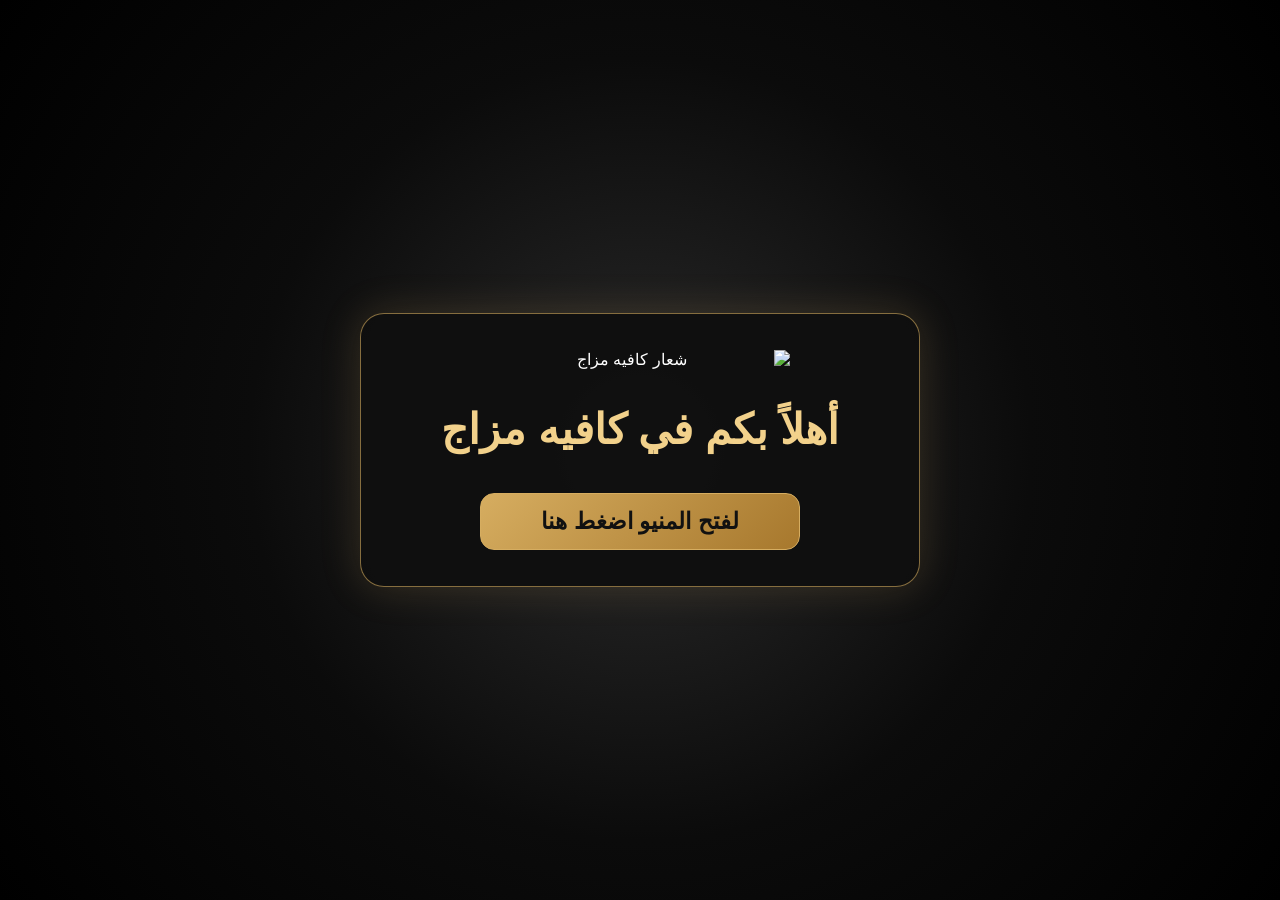
==== index.html @ 85c40c89 "Update index.html" ====
<!DOCTYPE html>
<html lang="ar" dir="rtl">
<head>
  <meta charset="UTF-8">

  <meta
    name="viewport"
    content="width=device-width, initial-scale=1.0, viewport-fit=cover"
  >

  <title>مزاج كافيه</title>

  <link rel="icon" type="image/png" href="mazaj.ico">

  <style>
    :root {
      --gold: #d6ad60;
      --gold-light: #f2d18b;
      --black: #000;
      --panel: rgba(28, 28, 28, 0.94);
      --border: rgba(255, 255, 255, 0.28);
    }

    * {
      box-sizing: border-box;
    }

    html,
    body {
      width: 100%;
      min-height: 100%;
      margin: 0;
      overflow-x: hidden;
      overscroll-behavior-x: none;
      touch-action: pan-y;
    }

    body {
      background: var(--black);
      color: #fff;
      font-family: Arial, Tahoma, sans-serif;
    }

    button {
      font: inherit;
    }

    .hidden {
      display: none !important;
    }

    /* Welcome screen */
    #welcomePage {
      min-height: 100vh;
      min-height: 100dvh;
      display: flex;
      justify-content: center;
      align-items: center;
      padding:
        max(24px, env(safe-area-inset-top))
        max(24px, env(safe-area-inset-right))
        max(24px, env(safe-area-inset-bottom))
        max(24px, env(safe-area-inset-left));
      text-align: center;
      background:
        radial-gradient(
          circle at center,
          #2b2b2b 0%,
          #0b0b0b 50%,
          #000 100%
        );
    }

    .welcome-card {
      width: min(100%, 560px);
      padding: 36px 22px;
      border: 1px solid rgba(214, 173, 96, 0.6);
      border-radius: 24px;
      background: rgba(15, 15, 15, 0.95);
      box-shadow: 0 0 40px rgba(214, 173, 96, 0.18);
    }

    .welcome-logo {
      display: block;
      width: min(75vw, 300px);
      max-height: 280px;
      margin: 0 auto 25px;
      object-fit: contain;
      user-select: none;
      -webkit-user-drag: none;
    }

    .welcome-message {
      margin: 0 0 28px;
      color: var(--gold-light);
      font-size: clamp(25px, 5vw, 42px);
      line-height: 1.7;
    }

    .proceed-button {
      min-width: min(100%, 320px);
      min-height: 54px;
      padding: 14px 24px;
      border: 1px solid var(--gold);
      border-radius: 14px;
      background: linear-gradient(135deg, #d6ad60, #a7782d);
      color: #111;
      font-size: clamp(18px, 4vw, 23px);
      font-weight: bold;
      cursor: pointer;
      touch-action: manipulation;
      transition: transform 0.2s ease, filter 0.2s ease;
    }

    .proceed-button:hover {
      filter: brightness(1.12);
      transform: translateY(-2px);
    }

    /* Gallery screen */
    #galleryPage {
      min-height: 100vh;
      min-height: 100dvh;
      background: #000;
    }

    .gallery-header {
      min-height: 68px;
      display: flex;
      justify-content: center;
      align-items: center;
      padding:
        calc(12px + env(safe-area-inset-top))
        max(18px, env(safe-area-inset-right))
        12px
        max(18px, env(safe-area-inset-left));
      border-bottom: 1px solid #333;
      background: #111;
    }

    .page-status {
      color: var(--gold-light);
      font-size: clamp(16px, 3vw, 22px);
      font-weight: bold;
    }

    .gallery {
      min-height: calc(100vh - 68px);
      min-height: calc(100dvh - 68px);
      display: flex;
      flex-wrap: wrap;
      justify-content: center;
      align-items: center;
      gap: 20px;
      padding: 20px;
      touch-action: pan-y;
      overscroll-behavior-x: none;
    }

    .gallery-image {
      display: block;
      width: auto;
      max-width: 45%;
      max-height: 80vh;
      height: auto;
      object-fit: contain;
      border-radius: 10px;
      cursor: zoom-in;
      user-select: none;
      -webkit-user-drag: none;
      transition: transform 0.25s ease;
    }

    .gallery-image:hover {
      transform: scale(1.03);
    }

    /* Fullscreen viewer */
    .zoom-overlay {
      display: none;
      position: fixed;
      inset: 0;
      z-index: 1000;
      overflow: hidden;
      justify-content: center;
      align-items: center;
      background: #000;
      overscroll-behavior: none;
      touch-action: none;
    }

    .zoom-overlay.active {
      display: flex;
    }

    /*
      This grid creates a safe viewing area:
      - top space for zoom controls
      - side space for next/previous buttons
      - bottom space for page number
    */
    .viewer-layout {
      position: absolute;
      inset:
        calc(78px + env(safe-area-inset-top))
        calc(86px + env(safe-area-inset-right))
        calc(70px + env(safe-area-inset-bottom))
        calc(86px + env(safe-area-inset-left));

      display: flex;
      justify-content: center;
      align-items: center;
      overflow: hidden;
      border: 1px solid rgba(255, 255, 255, 0.08);
      border-radius: 18px;
      background: #050505;
      touch-action: none;
      overscroll-behavior: none;
      cursor: grab;
    }

    .viewer-layout.dragging {
      cursor: grabbing;
    }

    .zoomed-image {
      display: block;
      width: auto;
      height: auto;
      max-width: 100%;
      max-height: 100%;
      object-fit: contain;
      border-radius: 8px;
      user-select: none;
      -webkit-user-drag: none;
      transform: translate3d(0, 0, 0) scale(1);
      transform-origin: center center;
      will-change: transform;
    }

    /* Top zoom controls */
    .top-controls {
      position: absolute;
      top: calc(14px + env(safe-area-inset-top));
      left: 50%;
      z-index: 10;
      display: flex;
      align-items: center;
      gap: 8px;
      padding: 7px 9px;
      border: 1px solid var(--border);
      border-radius: 16px;
      background: var(--panel);
      direction: ltr;
      transform: translateX(-50%);
      touch-action: manipulation;
      box-shadow: 0 8px 24px rgba(0, 0, 0, 0.4);
    }

    /* Bottom page counter */
    .bottom-controls {
      position: absolute;
      bottom: calc(14px + env(safe-area-inset-bottom));
      left: 50%;
      z-index: 10;
      display: flex;
      align-items: center;
      gap: 10px;
      padding: 7px 12px;
      border: 1px solid var(--border);
      border-radius: 20px;
      background: var(--panel);
      transform: translateX(-50%);
      touch-action: manipulation;
      box-shadow: 0 8px 24px rgba(0, 0, 0, 0.4);
    }

    .control-button,
    .close-button,
    .nav-button {
      display: inline-flex;
      justify-content: center;
      align-items: center;
      border: 1px solid rgba(255, 255, 255, 0.4);
      border-radius: 11px;
      background: rgba(45, 45, 45, 0.96);
      color: #fff;
      cursor: pointer;
      user-select: none;
      touch-action: manipulation;
      transition:
        background 0.2s ease,
        transform 0.2s ease,
        border-color 0.2s ease;
    }

    .control-button:hover,
    .close-button:hover,
    .nav-button:hover {
      border-color: var(--gold);
      background: rgba(95, 75, 42, 0.95);
    }

    .control-button:active,
    .close-button:active {
      transform: scale(0.92);
    }

    .control-button {
      width: 44px;
      height: 44px;
      font-size: 21px;
    }

    .reset-button {
      width: auto;
      padding: 0 13px;
      color: var(--gold-light);
      font-size: 14px;
    }

    .zoom-level {
      min-width: 58px;
      color: #fff;
      text-align: center;
      font-size: 14px;
      direction: ltr;
    }

    /* Close button */
    .close-button {
      position: absolute;
      top: calc(14px + env(safe-area-inset-top));
      right: calc(18px + env(safe-area-inset-right));
      z-index: 12;
      width: 48px;
      height: 44px;
      font-size: 31px;
      line-height: 1;
    }

    /* Side navigation */
    .nav-button {
      position: absolute;
      top: 50%;
      z-index: 11;
      width: 58px;
      height: 78px;
      font-size: 38px;
      line-height: 1;
      transform: translateY(-50%);
      box-shadow: 0 8px 24px rgba(0, 0, 0, 0.45);
    }

    .nav-button:active {
      transform: translateY(-50%) scale(0.92);
    }

    .previous-button {
      left: calc(14px + env(safe-area-inset-left));
    }

    .next-button {
      right: calc(14px + env(safe-area-inset-right));
    }

    .image-counter {
      min-width: 60px;
      color: #fff;
      text-align: center;
      direction: ltr;
      font-size: 15px;
      font-weight: bold;
    }

    .counter-label {
      color: var(--gold-light);
      font-size: 12px;
    }

    /* Small help hint */
    .gesture-hint {
      position: absolute;
      bottom: calc(15px + env(safe-area-inset-bottom));
      right: calc(18px + env(safe-area-inset-right));
      z-index: 8;
      color: rgba(255, 255, 255, 0.65);
      font-size: 12px;
      pointer-events: none;
    }

    @media (max-width: 600px) {
      .gallery {
        min-height: calc(100dvh - 62px);
        flex-direction: column;
        padding: 16px 10px;
      }

      .gallery-header {
        min-height: 62px;
      }

      .gallery-image {
        max-width: 100%;
        max-height: 75vh;
      }

      /*
        On small screens, the center viewing area is still
        separated from all controls.
      */
      .viewer-layout {
        inset:
          calc(70px + env(safe-area-inset-top))
          calc(62px + env(safe-area-inset-right))
          calc(62px + env(safe-area-inset-bottom))
          calc(62px + env(safe-area-inset-left));
        border-radius: 12px;
      }

      .top-controls {
        top: calc(10px + env(safe-area-inset-top));
        left: 12px;
        padding: 5px 6px;
        transform: none;
      }

      .control-button {
        width: 38px;
        height: 38px;
        font-size: 18px;
      }

      .reset-button {
        width: auto;
        padding: 0 9px;
        font-size: 12px;
      }

      .close-button {
        top: calc(10px + env(safe-area-inset-top));
        right: calc(10px + env(safe-area-inset-right));
        width: 42px;
        height: 38px;
        font-size: 27px;
      }

      .nav-button {
        width: 44px;
        height: 62px;
        font-size: 30px;
      }

      .previous-button {
        left: calc(7px + env(safe-area-inset-left));
      }

      .next-button {
        right: calc(7px + env(safe-area-inset-right));
      }

      .bottom-controls {
        bottom: calc(10px + env(safe-area-inset-bottom));
      }

      .gesture-hint {
        display: none;
      }
    }
  </style>
</head>

<body>

  <!-- Welcome screen -->
  <section id="welcomePage">
    <div class="welcome-card">
      <img
        src="mazaj.webp"
        alt="شعار كافيه مزاج"
        class="welcome-logo"
      >

      <h1 class="welcome-message">
        أهلاً بكم في كافيه مزاج
      </h1>

      <button
        id="proceedButton"
        class="proceed-button"
        type="button"
      >
        لفتح المنيو اضغط هنا
      </button>
    </div>
  </section>

  <!-- Gallery screen -->
  <section id="galleryPage" class="hidden">
    <header class="gallery-header">
      <div class="page-status">
        الصفحة 2 من 2 — المنيو
      </div>
    </header>

    <main class="gallery">
      <img
        src="mazaj1.webp"
        alt="منيو مزاج كافيه - الصفحة الأولى"
        class="gallery-image"
      >

      <img
        src="mazaj2.webp"
        alt="منيو مزاج كافيه - الصفحة الثانية"
        class="gallery-image"
      >
    </main>
  </section>

  <!-- Fullscreen image viewer -->
  <div
    id="zoomOverlay"
    class="zoom-overlay"
    role="dialog"
    aria-modal="true"
    aria-label="عارض صور المنيو"
  >
    <!-- Image-only viewing area -->
    <div
      id="viewerLayout"
      class="viewer-layout"
    >
      <img
        id="zoomedImage"
        class="zoomed-image"
        src=""
        alt=""
      >
    </div>

    <!-- Zoom controls above image -->
    <div class="top-controls">
      <button
        id="zoomOutButton"
        class="control-button"
        type="button"
        aria-label="تصغير"
        title="تصغير"
      >
        −
      </button>

      <span
        id="zoomLevel"
        class="zoom-level"
      >
        100%
      </span>

      <button
        id="zoomInButton"
        class="control-button"
        type="button"
        aria-label="تكبير"
        title="تكبير"
      >
        +
      </button>

      <button
        id="resetButton"
        class="control-button reset-button"
        type="button"
        aria-label="إعادة ضبط التكبير"
        title="إعادة ضبط التكبير"
      >
        Reset
      </button>
    </div>

    <!-- Close button -->
    <button
      id="closeButton"
      class="close-button"
      type="button"
      aria-label="إغلاق"
      title="إغلاق"
    >
      &times;
    </button>

    <!-- Previous image -->
    <button
      id="previousButton"
      class="nav-button previous-button"
      type="button"
      aria-label="الصورة السابقة"
      title="الصورة السابقة"
    >
      &#10094;
    </button>

    <!-- Next image -->
    <button
      id="nextButton"
      class="nav-button next-button"
      type="button"
      aria-label="الصورة التالية"
      title="الصورة التالية"
    >
      &#10095;
    </button>

    <!-- Page number below image -->
    <div class="bottom-controls">
      <span class="counter-label">
        صفحة
      </span>

      <span
        id="imageCounter"
        class="image-counter"
      >
        1 / 2
      </span>
    </div>

    <div class="gesture-hint">
      اسحب الصورة عند التكبير • استخدم الأسهم للتبديل
    </div>
  </div>

  <script>
    const welcomePage = document.getElementById("welcomePage");
    const galleryPage = document.getElementById("galleryPage");
    const proceedButton = document.getElementById("proceedButton");

    const galleryImages = Array.from(
      document.querySelectorAll(".gallery-image")
    );

    const zoomOverlay = document.getElementById("zoomOverlay");
    const viewerLayout = document.getElementById("viewerLayout");
    const zoomedImage = document.getElementById("zoomedImage");

    const closeButton = document.getElementById("closeButton");
    const previousButton = document.getElementById("previousButton");
    const nextButton = document.getElementById("nextButton");

    const zoomInButton = document.getElementById("zoomInButton");
    const zoomOutButton = document.getElementById("zoomOutButton");
    const resetButton = document.getElementById("resetButton");

    const zoomLevel = document.getElementById("zoomLevel");
    const imageCounter = document.getElementById("imageCounter");

    let currentIndex = 0;

    let scale = 1;
    let translateX = 0;
    let translateY = 0;

    const MIN_ZOOM = 1;
    const MAX_ZOOM = 6;
    const ZOOM_STEP = 0.25;

    let pointers = new Map();
    let lastPinchDistance = null;

    let isDragging = false;
    let dragStartX = 0;
    let dragStartY = 0;
    let startingTranslateX = 0;
    let startingTranslateY = 0;

    function updateTransform() {
      zoomedImage.style.transform =
        `translate3d(${translateX}px, ${translateY}px, 0)
         scale(${scale})`;

      zoomLevel.textContent =
        `${Math.round(scale * 100)}%`;
    }

    function limitPan() {
      const imageWidth =
        zoomedImage.clientWidth * scale;

      const imageHeight =
        zoomedImage.clientHeight * scale;

      const maximumX = Math.max(
        0,
        (imageWidth - viewerLayout.clientWidth) / 2
      );

      const maximumY = Math.max(
        0,
        (imageHeight - viewerLayout.clientHeight) / 2
      );

      translateX = Math.max(
        -maximumX,
        Math.min(maximumX, translateX)
      );

      translateY = Math.max(
        -maximumY,
        Math.min(maximumY, translateY)
      );
    }

    function setZoom(newScale) {
      scale = Math.max(
        MIN_ZOOM,
        Math.min(MAX_ZOOM, newScale)
      );

      if (scale === MIN_ZOOM) {
        translateX = 0;
        translateY = 0;
      }

      limitPan();
      updateTransform();
    }

    function resetZoom() {
      scale = 1;
      translateX = 0;
      translateY = 0;
      updateTransform();
    }

    /*
      This is the central image-switching function.
      It works for both the previous and next buttons.
    */
    function showImage(index) {
      currentIndex =
        (index + galleryImages.length) %
        galleryImages.length;

      const selectedImage =
        galleryImages[currentIndex];

      zoomedImage.src = selectedImage.src;
      zoomedImage.alt = selectedImage.alt;

      imageCounter.textContent =
        `${currentIndex + 1} / ${galleryImages.length}`;

      resetZoom();
    }

    async function openViewer(index) {
      showImage(index);

      zoomOverlay.classList.add("active");
      document.body.style.overflow = "hidden";

      try {
        if (
          !document.fullscreenElement &&
          zoomOverlay.requestFullscreen
        ) {
          await zoomOverlay.requestFullscreen();
        }
      } catch (error) {
        console.log("Fullscreen unavailable:", error);
      }

      try {
        if (
          screen.orientation &&
          screen.orientation.lock
        ) {
          await screen.orientation.lock("landscape");
        }
      } catch (error) {
        console.log("Landscape lock unavailable:", error);
      }
    }

    async function closeViewer() {
      try {
        if (
          screen.orientation &&
          screen.orientation.unlock
        ) {
          screen.orientation.unlock();
        }
      } catch (error) {
        console.log("Orientation unlock unavailable:", error);
      }

      try {
        if (
          document.fullscreenElement &&
          document.exitFullscreen
        ) {
          await document.exitFullscreen();
        }
      } catch (error) {
        console.log("Could not exit fullscreen:", error);
      }

      zoomOverlay.classList.remove("active");
      zoomedImage.src = "";
      document.body.style.overflow = "";
      resetZoom();
    }

    // Open gallery
    proceedButton.addEventListener("click", function () {
      welcomePage.classList.add("hidden");
      galleryPage.classList.remove("hidden");
      window.scrollTo(0, 0);
    });

    // Open selected image
    galleryImages.forEach(function (image, index) {
      image.addEventListener("click", function () {
        openViewer(index);
      });
    });

    // Navigation buttons
    previousButton.addEventListener("click", function (event) {
      event.stopPropagation();
      showImage(currentIndex - 1);
    });

    nextButton.addEventListener("click", function (event) {
      event.stopPropagation();
      showImage(currentIndex + 1);
    });

    // Close button
    closeButton.addEventListener("click", function (event) {
      event.stopPropagation();
      closeViewer();
    });

    // Zoom buttons
    zoomInButton.addEventListener("click", function (event) {
      event.stopPropagation();
      setZoom(scale + ZOOM_STEP);
    });

    zoomOutButton.addEventListener("click", function (event) {
      event.stopPropagation();
      setZoom(scale - ZOOM_STEP);
    });

    resetButton.addEventListener("click", function (event) {
      event.stopPropagation();
      resetZoom();
    });

    // Mouse-wheel zoom
    viewerLayout.addEventListener(
      "wheel",
      function (event) {
        event.preventDefault();

        setZoom(
          scale + (
            event.deltaY < 0
              ? ZOOM_STEP
              : -ZOOM_STEP
          )
        );
      },
      { passive: false }
    );

    // Double-click zoom
    zoomedImage.addEventListener("dblclick", function (event) {
      event.preventDefault();

      setZoom(scale === 1 ? 2 : 1);
    });

    /*
      Start one-finger dragging or two-finger pinch zoom.
    */
    viewerLayout.addEventListener(
      "pointerdown",
      function (event) {
        event.preventDefault();

        viewerLayout.setPointerCapture(event.pointerId);

        pointers.set(event.pointerId, {
          x: event.clientX,
          y: event.clientY
        });

        if (pointers.size === 1 && scale > 1) {
          isDragging = true;
          viewerLayout.classList.add("dragging");

          dragStartX = event.clientX;
          dragStartY = event.clientY;

          startingTranslateX = translateX;
          startingTranslateY = translateY;
        }

        if (pointers.size === 2) {
          isDragging = false;
          viewerLayout.classList.remove("dragging");

          const points = Array.from(
            pointers.values()
          );

          lastPinchDistance = Math.hypot(
            points[1].x - points[0].x,
            points[1].y - points[0].y
          );
        }
      },
      { passive: false }
    );

    /*
      Move the zoomed image with one finger.
      Pinch with two fingers to zoom.
    */
    viewerLayout.addEventListener(
      "pointermove",
      function (event) {
        if (!pointers.has(event.pointerId)) {
          return;
        }

        event.preventDefault();

        pointers.set(event.pointerId, {
          x: event.clientX,
          y: event.clientY
        });

        if (pointers.size === 2) {
          const points = Array.from(
            pointers.values()
          );

          const newPinchDistance = Math.hypot(
            points[1].x - points[0].x,
            points[1].y - points[0].y
          );

          if (lastPinchDistance) {
            const distanceChange =
              newPinchDistance - lastPinchDistance;

            setZoom(
              scale + distanceChange * 0.01
            );
          }

          lastPinchDistance = newPinchDistance;
          return;
        }

        if (isDragging && scale > 1) {
          translateX =
            startingTranslateX +
            event.clientX -
            dragStartX;

          translateY =
            startingTranslateY +
            event.clientY -
            dragStartY;

          limitPan();
          updateTransform();
        }
      },
      { passive: false }
    );

    function finishPointer(event) {
      pointers.delete(event.pointerId);

      if (pointers.size < 2) {
        lastPinchDistance = null;
      }

      if (pointers.size === 0) {
        isDragging = false;
        viewerLayout.classList.remove("dragging");
      }
    }

    viewerLayout.addEventListener("pointerup", finishPointer);
    viewerLayout.addEventListener(
      "pointercancel",
      finishPointer
    );

    // Keyboard controls
    document.addEventListener("keydown", function (event) {
      if (!zoomOverlay.classList.contains("active")) {
        return;
      }

      if (event.key === "Escape") {
        closeViewer();
      }

      if (event.key === "ArrowLeft") {
        showImage(currentIndex - 1);
      }

      if (event.key === "ArrowRight") {
        showImage(currentIndex + 1);
      }

      if (
        event.key === "+" ||
        event.key === "="
      ) {
        setZoom(scale + ZOOM_STEP);
      }

      if (event.key === "-") {
        setZoom(scale - ZOOM_STEP);
      }

      if (event.key === "0") {
        resetZoom();
      }
    });

    // Keep the image inside its reserved viewing area
    window.addEventListener("resize", function () {
      if (zoomOverlay.classList.contains("active")) {
        limitPan();
        updateTransform();
      }
    });

    // Close if fullscreen is exited from browser controls
    document.addEventListener("fullscreenchange", function () {
      if (
        !document.fullscreenElement &&
        zoomOverlay.classList.contains("active")
      ) {
        zoomOverlay.classList.remove("active");
        zoomedImage.src = "";
        document.body.style.overflow = "";
        resetZoom();
      }
    });
  </script>

</body>
</html>
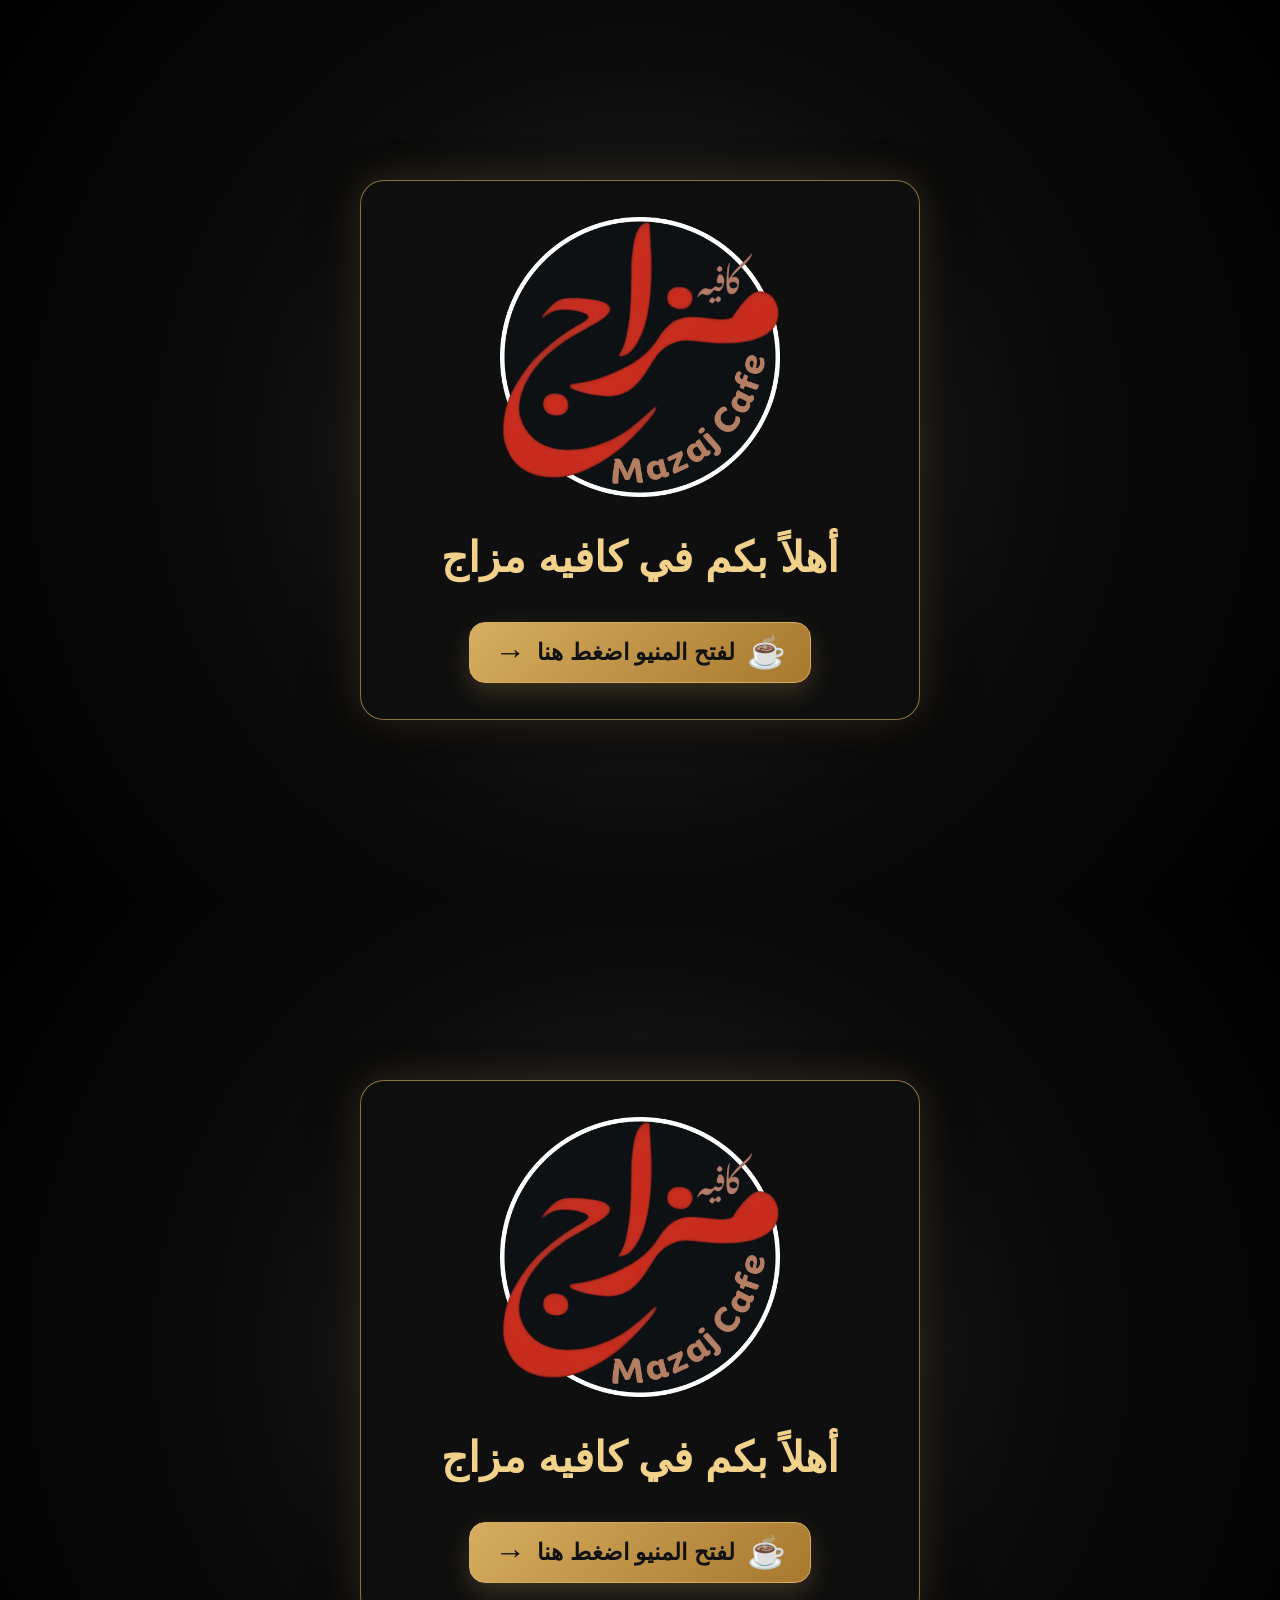
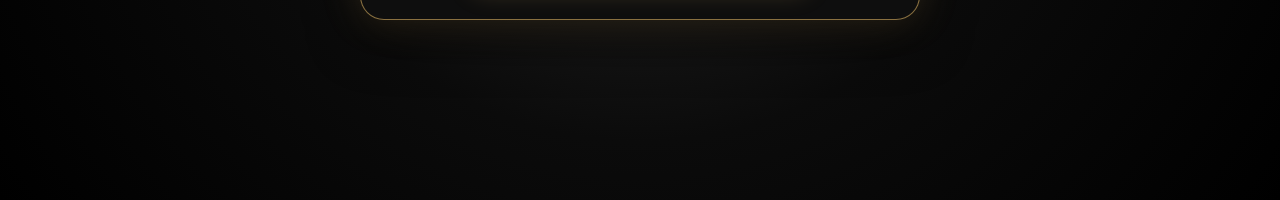
==== commit 659208d1: "Update index.html" ====
--- a/index.html
+++ b/index.html
@@ -16,9 +16,11 @@
     :root {
       --gold: #d6ad60;
       --gold-light: #f2d18b;
+      --gold-dark: #9d6e28;
       --black: #000;
-      --panel: rgba(28, 28, 28, 0.94);
+      --panel: rgba(28, 28, 28, 0.96);
       --border: rgba(255, 255, 255, 0.28);
+      --muted: rgba(255, 255, 255, 0.7);
     }
 
     * {
@@ -43,6 +45,11 @@
 
     button {
       font: inherit;
+    }
+
+    button:focus-visible {
+      outline: 3px solid var(--gold-light);
+      outline-offset: 3px;
     }
 
     .hidden {
@@ -74,10 +81,12 @@
     .welcome-card {
       width: min(100%, 560px);
       padding: 36px 22px;
-      border: 1px solid rgba(214, 173, 96, 0.6);
+      border: 1px solid rgba(214, 173, 96, 0.62);
       border-radius: 24px;
-      background: rgba(15, 15, 15, 0.95);
-      box-shadow: 0 0 40px rgba(214, 173, 96, 0.18);
+      background: rgba(15, 15, 15, 0.96);
+      box-shadow:
+        0 0 40px rgba(214, 173, 96, 0.18),
+        0 18px 50px rgba(0, 0, 0, 0.55);
     }
 
     .welcome-logo {
@@ -98,23 +107,40 @@
     }
 
     .proceed-button {
-      min-width: min(100%, 320px);
-      min-height: 54px;
+      min-width: min(100%, 330px);
+      min-height: 58px;
+      display: inline-flex;
+      justify-content: center;
+      align-items: center;
+      gap: 12px;
       padding: 14px 24px;
       border: 1px solid var(--gold);
-      border-radius: 14px;
+      border-radius: 16px;
       background: linear-gradient(135deg, #d6ad60, #a7782d);
       color: #111;
       font-size: clamp(18px, 4vw, 23px);
       font-weight: bold;
       cursor: pointer;
       touch-action: manipulation;
-      transition: transform 0.2s ease, filter 0.2s ease;
+      box-shadow: 0 10px 25px rgba(214, 173, 96, 0.22);
+      transition:
+        transform 0.2s ease,
+        filter 0.2s ease,
+        box-shadow 0.2s ease;
     }
 
     .proceed-button:hover {
       filter: brightness(1.12);
       transform: translateY(-2px);
+      box-shadow: 0 14px 32px rgba(214, 173, 96, 0.35);
+    }
+
+    .button-icon {
+      display: inline-flex;
+      justify-content: center;
+      align-items: center;
+      font-size: 1.35em;
+      line-height: 1;
     }
 
     /* Gallery screen */
@@ -157,22 +183,63 @@
       overscroll-behavior-x: none;
     }
 
+    .gallery-card {
+      position: relative;
+      display: flex;
+      justify-content: center;
+      align-items: center;
+      max-width: 45%;
+      max-height: 80vh;
+      overflow: hidden;
+      border: 1px solid rgba(214, 173, 96, 0.22);
+      border-radius: 14px;
+      background: #090909;
+      box-shadow: 0 10px 30px rgba(0, 0, 0, 0.45);
+    }
+
     .gallery-image {
       display: block;
       width: auto;
-      max-width: 45%;
+      max-width: 100%;
       max-height: 80vh;
       height: auto;
       object-fit: contain;
-      border-radius: 10px;
+      border-radius: 13px;
       cursor: zoom-in;
       user-select: none;
       -webkit-user-drag: none;
-      transition: transform 0.25s ease;
+      transition: transform 0.25s ease, filter 0.25s ease;
     }
 
     .gallery-image:hover {
-      transform: scale(1.03);
+      filter: brightness(1.12);
+      transform: scale(1.025);
+    }
+
+    .view-image-button {
+      position: absolute;
+      right: 12px;
+      bottom: 12px;
+      display: inline-flex;
+      justify-content: center;
+      align-items: center;
+      gap: 7px;
+      min-height: 42px;
+      padding: 8px 12px;
+      border: 1px solid rgba(255, 255, 255, 0.45);
+      border-radius: 11px;
+      background: rgba(25, 25, 25, 0.88);
+      color: #fff;
+      font-size: 14px;
+      font-weight: bold;
+      cursor: pointer;
+      touch-action: manipulation;
+      box-shadow: 0 5px 15px rgba(0, 0, 0, 0.35);
+    }
+
+    .view-image-button:hover {
+      border-color: var(--gold);
+      background: rgba(95, 75, 42, 0.96);
     }
 
     /* Fullscreen viewer */
@@ -194,26 +261,35 @@
     }
 
     /*
-      This grid creates a safe viewing area:
-      - top space for zoom controls
-      - side space for next/previous buttons
-      - bottom space for page number
+      Dedicated central viewing area.
+
+      The image is never placed beneath:
+      - top zoom controls
+      - side navigation controls
+      - bottom page counter
+      - close button
     */
     .viewer-layout {
       position: absolute;
       inset:
-        calc(78px + env(safe-area-inset-top))
-        calc(86px + env(safe-area-inset-right))
-        calc(70px + env(safe-area-inset-bottom))
-        calc(86px + env(safe-area-inset-left));
+        calc(88px + env(safe-area-inset-top))
+        calc(108px + env(safe-area-inset-right))
+        calc(88px + env(safe-area-inset-bottom))
+        calc(108px + env(safe-area-inset-left));
 
       display: flex;
       justify-content: center;
       align-items: center;
       overflow: hidden;
-      border: 1px solid rgba(255, 255, 255, 0.08);
-      border-radius: 18px;
-      background: #050505;
+      border: 1px solid rgba(255, 255, 255, 0.1);
+      border-radius: 20px;
+      background:
+        radial-gradient(
+          circle at center,
+          #111 0%,
+          #050505 70%,
+          #000 100%
+        );
       touch-action: none;
       overscroll-behavior: none;
       cursor: grab;
@@ -230,7 +306,7 @@
       max-width: 100%;
       max-height: 100%;
       object-fit: contain;
-      border-radius: 8px;
+      border-radius: 9px;
       user-select: none;
       -webkit-user-drag: none;
       transform: translate3d(0, 0, 0) scale(1);
@@ -238,41 +314,41 @@
       will-change: transform;
     }
 
-    /* Top zoom controls */
+    /* Zoom controls above image */
     .top-controls {
       position: absolute;
       top: calc(14px + env(safe-area-inset-top));
       left: 50%;
-      z-index: 10;
+      z-index: 20;
       display: flex;
       align-items: center;
       gap: 8px;
-      padding: 7px 9px;
+      padding: 8px 10px;
       border: 1px solid var(--border);
-      border-radius: 16px;
+      border-radius: 17px;
       background: var(--panel);
       direction: ltr;
       transform: translateX(-50%);
       touch-action: manipulation;
-      box-shadow: 0 8px 24px rgba(0, 0, 0, 0.4);
-    }
-
-    /* Bottom page counter */
+      box-shadow: 0 8px 24px rgba(0, 0, 0, 0.5);
+    }
+
+    /* Page number below image */
     .bottom-controls {
       position: absolute;
       bottom: calc(14px + env(safe-area-inset-bottom));
       left: 50%;
-      z-index: 10;
+      z-index: 20;
       display: flex;
       align-items: center;
       gap: 10px;
-      padding: 7px 12px;
+      padding: 8px 14px;
       border: 1px solid var(--border);
-      border-radius: 20px;
+      border-radius: 22px;
       background: var(--panel);
       transform: translateX(-50%);
       touch-action: manipulation;
-      box-shadow: 0 8px 24px rgba(0, 0, 0, 0.4);
+      box-shadow: 0 8px 24px rgba(0, 0, 0, 0.5);
     }
 
     .control-button,
@@ -282,8 +358,8 @@
       justify-content: center;
       align-items: center;
       border: 1px solid rgba(255, 255, 255, 0.4);
-      border-radius: 11px;
-      background: rgba(45, 45, 45, 0.96);
+      border-radius: 12px;
+      background: rgba(45, 45, 45, 0.97);
       color: #fff;
       cursor: pointer;
       user-select: none;
@@ -291,14 +367,16 @@
       transition:
         background 0.2s ease,
         transform 0.2s ease,
-        border-color 0.2s ease;
+        border-color 0.2s ease,
+        box-shadow 0.2s ease;
     }
 
     .control-button:hover,
     .close-button:hover,
     .nav-button:hover {
       border-color: var(--gold);
-      background: rgba(95, 75, 42, 0.95);
+      background: rgba(95, 75, 42, 0.96);
+      box-shadow: 0 0 15px rgba(214, 173, 96, 0.18);
     }
 
     .control-button:active,
@@ -307,9 +385,9 @@
     }
 
     .control-button {
-      width: 44px;
-      height: 44px;
-      font-size: 21px;
+      width: 46px;
+      height: 46px;
+      font-size: 22px;
     }
 
     .reset-button {
@@ -320,11 +398,12 @@
     }
 
     .zoom-level {
-      min-width: 58px;
+      min-width: 62px;
       color: #fff;
       text-align: center;
+      direction: ltr;
       font-size: 14px;
-      direction: ltr;
+      font-weight: bold;
     }
 
     /* Close button */
@@ -332,24 +411,24 @@
       position: absolute;
       top: calc(14px + env(safe-area-inset-top));
       right: calc(18px + env(safe-area-inset-right));
-      z-index: 12;
-      width: 48px;
-      height: 44px;
-      font-size: 31px;
+      z-index: 25;
+      width: 50px;
+      height: 46px;
+      font-size: 32px;
       line-height: 1;
     }
 
-    /* Side navigation */
+    /* Side navigation buttons */
     .nav-button {
       position: absolute;
       top: 50%;
-      z-index: 11;
-      width: 58px;
-      height: 78px;
-      font-size: 38px;
+      z-index: 25;
+      width: 66px;
+      height: 88px;
+      font-size: 42px;
       line-height: 1;
       transform: translateY(-50%);
-      box-shadow: 0 8px 24px rgba(0, 0, 0, 0.45);
+      box-shadow: 0 8px 24px rgba(0, 0, 0, 0.55);
     }
 
     .nav-button:active {
@@ -357,39 +436,38 @@
     }
 
     .previous-button {
-      left: calc(14px + env(safe-area-inset-left));
+      left: calc(18px + env(safe-area-inset-left));
     }
 
     .next-button {
-      right: calc(14px + env(safe-area-inset-right));
+      right: calc(18px + env(safe-area-inset-right));
     }
 
     .image-counter {
-      min-width: 60px;
+      min-width: 65px;
       color: #fff;
       text-align: center;
       direction: ltr;
-      font-size: 15px;
+      font-size: 16px;
       font-weight: bold;
     }
 
     .counter-label {
       color: var(--gold-light);
-      font-size: 12px;
-    }
-
-    /* Small help hint */
+      font-size: 13px;
+    }
+
     .gesture-hint {
       position: absolute;
-      bottom: calc(15px + env(safe-area-inset-bottom));
       right: calc(18px + env(safe-area-inset-right));
-      z-index: 8;
-      color: rgba(255, 255, 255, 0.65);
+      bottom: calc(17px + env(safe-area-inset-bottom));
+      z-index: 15;
+      color: var(--muted);
       font-size: 12px;
       pointer-events: none;
     }
 
-    @media (max-width: 600px) {
+    @media (max-width: 700px) {
       .gallery {
         min-height: calc(100dvh - 62px);
         flex-direction: column;
@@ -400,27 +478,28 @@
         min-height: 62px;
       }
 
-      .gallery-image {
+      .gallery-card {
         max-width: 100%;
         max-height: 75vh;
       }
 
-      /*
-        On small screens, the center viewing area is still
-        separated from all controls.
-      */
+      .gallery-image {
+        max-height: 75vh;
+      }
+
       .viewer-layout {
         inset:
-          calc(70px + env(safe-area-inset-top))
-          calc(62px + env(safe-area-inset-right))
-          calc(62px + env(safe-area-inset-bottom))
-          calc(62px + env(safe-area-inset-left));
-        border-radius: 12px;
+          calc(82px + env(safe-area-inset-top))
+          calc(68px + env(safe-area-inset-right))
+          calc(76px + env(safe-area-inset-bottom))
+          calc(68px + env(safe-area-inset-left));
+        border-radius: 14px;
       }
 
       .top-controls {
         top: calc(10px + env(safe-area-inset-top));
         left: 12px;
+        gap: 5px;
         padding: 5px 6px;
         transform: none;
       }
@@ -446,9 +525,9 @@
       }
 
       .nav-button {
-        width: 44px;
-        height: 62px;
-        font-size: 30px;
+        width: 48px;
+        height: 68px;
+        font-size: 32px;
       }
 
       .previous-button {
@@ -465,6 +544,14 @@
 
       .gesture-hint {
         display: none;
+      }
+
+      .view-image-button {
+        right: 8px;
+        bottom: 8px;
+        min-height: 38px;
+        padding: 7px 10px;
+        font-size: 12px;
       }
     }
   </style>
@@ -490,7 +577,9 @@
         class="proceed-button"
         type="button"
       >
-        لفتح المنيو اضغط هنا
+        <span class="button-icon" aria-hidden="true">☕</span>
+        <span>لفتح المنيو اضغط هنا</span>
+        <span class="button-icon" aria-hidden="true">→</span>
       </button>
     </div>
   </section>
@@ -504,17 +593,41 @@
     </header>
 
     <main class="gallery">
-      <img
-        src="mazaj1.webp"
-        alt="منيو مزاج كافيه - الصفحة الأولى"
-        class="gallery-image"
-      >
-
-      <img
-        src="mazaj2.webp"
-        alt="منيو مزاج كافيه - الصفحة الثانية"
-        class="gallery-image"
-      >
+      <div class="gallery-card">
+        <img
+          src="mazaj1.webp"
+          alt="منيو مزاج كافيه - الصفحة الأولى"
+          class="gallery-image"
+        >
+
+        <button
+          class="view-image-button"
+          type="button"
+          data-image-index="0"
+          aria-label="فتح الصفحة الأولى بالحجم الكامل"
+        >
+          <span aria-hidden="true">🔍</span>
+          <span>اضغط للمشاهدة</span>
+        </button>
+      </div>
+
+      <div class="gallery-card">
+        <img
+          src="mazaj2.webp"
+          alt="منيو مزاج كافيه - الصفحة الثانية"
+          class="gallery-image"
+        >
+
+        <button
+          class="view-image-button"
+          type="button"
+          data-image-index="1"
+          aria-label="فتح الصفحة الثانية بالحجم الكامل"
+        >
+          <span aria-hidden="true">🔍</span>
+          <span>اضغط للمشاهدة</span>
+        </button>
+      </div>
     </main>
   </section>
 
@@ -526,7 +639,7 @@
     aria-modal="true"
     aria-label="عارض صور المنيو"
   >
-    <!-- Image-only viewing area -->
+    <!-- Dedicated image viewing area -->
     <div
       id="viewerLayout"
       class="viewer-layout"
@@ -539,7 +652,7 @@
       >
     </div>
 
-    <!-- Zoom controls above image -->
+    <!-- Zoom controls above the image -->
     <div class="top-controls">
       <button
         id="zoomOutButton"
@@ -590,7 +703,7 @@
       &times;
     </button>
 
-    <!-- Previous image -->
+    <!-- Previous image button -->
     <button
       id="previousButton"
       class="nav-button previous-button"
@@ -601,7 +714,7 @@
       &#10094;
     </button>
 
-    <!-- Next image -->
+    <!-- Next image button -->
     <button
       id="nextButton"
       class="nav-button next-button"
@@ -612,7 +725,7 @@
       &#10095;
     </button>
 
-    <!-- Page number below image -->
+    <!-- Page indicator below the image -->
     <div class="bottom-controls">
       <span class="counter-label">
         صفحة
@@ -640,6 +753,10 @@
       document.querySelectorAll(".gallery-image")
     );
 
+    const viewImageButtons = Array.from(
+      document.querySelectorAll(".view-image-button")
+    );
+
     const zoomOverlay = document.getElementById("zoomOverlay");
     const viewerLayout = document.getElementById("viewerLayout");
     const zoomedImage = document.getElementById("zoomedImage");
@@ -734,8 +851,13 @@
     }
 
     /*
-      This is the central image-switching function.
-      It works for both the previous and next buttons.
+      This central function changes the current image.
+      It is used by:
+      - Previous button
+      - Next button
+      - Swipe controls
+      - Keyboard arrows
+      - Gallery call-to-action buttons
     */
     function showImage(index) {
       currentIndex =
@@ -812,21 +934,32 @@
       resetZoom();
     }
 
-    // Open gallery
+    // Open the gallery
     proceedButton.addEventListener("click", function () {
       welcomePage.classList.add("hidden");
       galleryPage.classList.remove("hidden");
       window.scrollTo(0, 0);
     });
 
-    // Open selected image
+    // Open an image by clicking its image
     galleryImages.forEach(function (image, index) {
       image.addEventListener("click", function () {
         openViewer(index);
       });
     });
 
-    // Navigation buttons
+    // Open an image with its call-to-action button
+    viewImageButtons.forEach(function (button) {
+      button.addEventListener("click", function () {
+        const index = Number(
+          button.getAttribute("data-image-index")
+        );
+
+        openViewer(index);
+      });
+    });
+
+    // Previous and next controls
     previousButton.addEventListener("click", function (event) {
       event.stopPropagation();
       showImage(currentIndex - 1);
@@ -837,13 +970,13 @@
       showImage(currentIndex + 1);
     });
 
-    // Close button
+    // Close control
     closeButton.addEventListener("click", function (event) {
       event.stopPropagation();
       closeViewer();
     });
 
-    // Zoom buttons
+    // Zoom controls
     zoomInButton.addEventListener("click", function (event) {
       event.stopPropagation();
       setZoom(scale + ZOOM_STEP);
@@ -876,7 +1009,7 @@
       { passive: false }
     );
 
-    // Double-click zoom
+    // Double-click or double-tap-style zoom
     zoomedImage.addEventListener("dblclick", function (event) {
       event.preventDefault();
 
@@ -884,7 +1017,8 @@
     });
 
     /*
-      Start one-finger dragging or two-finger pinch zoom.
+      One-finger drag when zoomed.
+      Two-finger pinch to zoom.
     */
     viewerLayout.addEventListener(
       "pointerdown",
@@ -926,10 +1060,6 @@
       { passive: false }
     );
 
-    /*
-      Move the zoomed image with one finger.
-      Pinch with two fingers to zoom.
-    */
     viewerLayout.addEventListener(
       "pointermove",
       function (event) {
@@ -944,6 +1074,7 @@
           y: event.clientY
         });
 
+        // Pinch zoom
         if (pointers.size === 2) {
           const points = Array.from(
             pointers.values()
@@ -967,6 +1098,7 @@
           return;
         }
 
+        // Drag the image when zoomed
         if (isDragging && scale > 1) {
           translateX =
             startingTranslateX +
@@ -1004,7 +1136,7 @@
       finishPointer
     );
 
-    // Keyboard controls
+    // Keyboard navigation and zoom
     document.addEventListener("keydown", function (event) {
       if (!zoomOverlay.classList.contains("active")) {
         return;
@@ -1038,7 +1170,7 @@
       }
     });
 
-    // Keep the image inside its reserved viewing area
+    // Keep the image inside the reserved viewer after resizing
     window.addEventListener("resize", function () {
       if (zoomOverlay.classList.contains("active")) {
         limitPan();
@@ -1046,7 +1178,7 @@
       }
     });
 
-    // Close if fullscreen is exited from browser controls
+    // Close if the browser exits fullscreen
     document.addEventListener("fullscreenchange", function () {
       if (
         !document.fullscreenElement &&
@@ -1061,4 +1193,1199 @@
   </script>
 
 </body>
+</html><!DOCTYPE html>
+<html lang="ar" dir="rtl">
+<head>
+  <meta charset="UTF-8">
+
+  <meta
+    name="viewport"
+    content="width=device-width, initial-scale=1.0, viewport-fit=cover"
+  >
+
+  <title>مزاج كافيه</title>
+
+  <link rel="icon" type="image/png" href="mazaj.ico">
+
+  <style>
+    :root {
+      --gold: #d6ad60;
+      --gold-light: #f2d18b;
+      --gold-dark: #9d6e28;
+      --black: #000;
+      --panel: rgba(28, 28, 28, 0.96);
+      --border: rgba(255, 255, 255, 0.28);
+      --muted: rgba(255, 255, 255, 0.7);
+    }
+
+    * {
+      box-sizing: border-box;
+    }
+
+    html,
+    body {
+      width: 100%;
+      min-height: 100%;
+      margin: 0;
+      overflow-x: hidden;
+      overscroll-behavior-x: none;
+      touch-action: pan-y;
+    }
+
+    body {
+      background: var(--black);
+      color: #fff;
+      font-family: Arial, Tahoma, sans-serif;
+    }
+
+    button {
+      font: inherit;
+    }
+
+    button:focus-visible {
+      outline: 3px solid var(--gold-light);
+      outline-offset: 3px;
+    }
+
+    .hidden {
+      display: none !important;
+    }
+
+    /* Welcome screen */
+    #welcomePage {
+      min-height: 100vh;
+      min-height: 100dvh;
+      display: flex;
+      justify-content: center;
+      align-items: center;
+      padding:
+        max(24px, env(safe-area-inset-top))
+        max(24px, env(safe-area-inset-right))
+        max(24px, env(safe-area-inset-bottom))
+        max(24px, env(safe-area-inset-left));
+      text-align: center;
+      background:
+        radial-gradient(
+          circle at center,
+          #2b2b2b 0%,
+          #0b0b0b 50%,
+          #000 100%
+        );
+    }
+
+    .welcome-card {
+      width: min(100%, 560px);
+      padding: 36px 22px;
+      border: 1px solid rgba(214, 173, 96, 0.62);
+      border-radius: 24px;
+      background: rgba(15, 15, 15, 0.96);
+      box-shadow:
+        0 0 40px rgba(214, 173, 96, 0.18),
+        0 18px 50px rgba(0, 0, 0, 0.55);
+    }
+
+    .welcome-logo {
+      display: block;
+      width: min(75vw, 300px);
+      max-height: 280px;
+      margin: 0 auto 25px;
+      object-fit: contain;
+      user-select: none;
+      -webkit-user-drag: none;
+    }
+
+    .welcome-message {
+      margin: 0 0 28px;
+      color: var(--gold-light);
+      font-size: clamp(25px, 5vw, 42px);
+      line-height: 1.7;
+    }
+
+    .proceed-button {
+      min-width: min(100%, 330px);
+      min-height: 58px;
+      display: inline-flex;
+      justify-content: center;
+      align-items: center;
+      gap: 12px;
+      padding: 14px 24px;
+      border: 1px solid var(--gold);
+      border-radius: 16px;
+      background: linear-gradient(135deg, #d6ad60, #a7782d);
+      color: #111;
+      font-size: clamp(18px, 4vw, 23px);
+      font-weight: bold;
+      cursor: pointer;
+      touch-action: manipulation;
+      box-shadow: 0 10px 25px rgba(214, 173, 96, 0.22);
+      transition:
+        transform 0.2s ease,
+        filter 0.2s ease,
+        box-shadow 0.2s ease;
+    }
+
+    .proceed-button:hover {
+      filter: brightness(1.12);
+      transform: translateY(-2px);
+      box-shadow: 0 14px 32px rgba(214, 173, 96, 0.35);
+    }
+
+    .button-icon {
+      display: inline-flex;
+      justify-content: center;
+      align-items: center;
+      font-size: 1.35em;
+      line-height: 1;
+    }
+
+    /* Gallery screen */
+    #galleryPage {
+      min-height: 100vh;
+      min-height: 100dvh;
+      background: #000;
+    }
+
+    .gallery-header {
+      min-height: 68px;
+      display: flex;
+      justify-content: center;
+      align-items: center;
+      padding:
+        calc(12px + env(safe-area-inset-top))
+        max(18px, env(safe-area-inset-right))
+        12px
+        max(18px, env(safe-area-inset-left));
+      border-bottom: 1px solid #333;
+      background: #111;
+    }
+
+    .page-status {
+      color: var(--gold-light);
+      font-size: clamp(16px, 3vw, 22px);
+      font-weight: bold;
+    }
+
+    .gallery {
+      min-height: calc(100vh - 68px);
+      min-height: calc(100dvh - 68px);
+      display: flex;
+      flex-wrap: wrap;
+      justify-content: center;
+      align-items: center;
+      gap: 20px;
+      padding: 20px;
+      touch-action: pan-y;
+      overscroll-behavior-x: none;
+    }
+
+    .gallery-card {
+      position: relative;
+      display: flex;
+      justify-content: center;
+      align-items: center;
+      max-width: 45%;
+      max-height: 80vh;
+      overflow: hidden;
+      border: 1px solid rgba(214, 173, 96, 0.22);
+      border-radius: 14px;
+      background: #090909;
+      box-shadow: 0 10px 30px rgba(0, 0, 0, 0.45);
+    }
+
+    .gallery-image {
+      display: block;
+      width: auto;
+      max-width: 100%;
+      max-height: 80vh;
+      height: auto;
+      object-fit: contain;
+      border-radius: 13px;
+      cursor: zoom-in;
+      user-select: none;
+      -webkit-user-drag: none;
+      transition: transform 0.25s ease, filter 0.25s ease;
+    }
+
+    .gallery-image:hover {
+      filter: brightness(1.12);
+      transform: scale(1.025);
+    }
+
+    .view-image-button {
+      position: absolute;
+      right: 12px;
+      bottom: 12px;
+      display: inline-flex;
+      justify-content: center;
+      align-items: center;
+      gap: 7px;
+      min-height: 42px;
+      padding: 8px 12px;
+      border: 1px solid rgba(255, 255, 255, 0.45);
+      border-radius: 11px;
+      background: rgba(25, 25, 25, 0.88);
+      color: #fff;
+      font-size: 14px;
+      font-weight: bold;
+      cursor: pointer;
+      touch-action: manipulation;
+      box-shadow: 0 5px 15px rgba(0, 0, 0, 0.35);
+    }
+
+    .view-image-button:hover {
+      border-color: var(--gold);
+      background: rgba(95, 75, 42, 0.96);
+    }
+
+    /* Fullscreen viewer */
+    .zoom-overlay {
+      display: none;
+      position: fixed;
+      inset: 0;
+      z-index: 1000;
+      overflow: hidden;
+      justify-content: center;
+      align-items: center;
+      background: #000;
+      overscroll-behavior: none;
+      touch-action: none;
+    }
+
+    .zoom-overlay.active {
+      display: flex;
+    }
+
+    /*
+      Dedicated central viewing area.
+
+      The image is never placed beneath:
+      - top zoom controls
+      - side navigation controls
+      - bottom page counter
+      - close button
+    */
+    .viewer-layout {
+      position: absolute;
+      inset:
+        calc(88px + env(safe-area-inset-top))
+        calc(108px + env(safe-area-inset-right))
+        calc(88px + env(safe-area-inset-bottom))
+        calc(108px + env(safe-area-inset-left));
+
+      display: flex;
+      justify-content: center;
+      align-items: center;
+      overflow: hidden;
+      border: 1px solid rgba(255, 255, 255, 0.1);
+      border-radius: 20px;
+      background:
+        radial-gradient(
+          circle at center,
+          #111 0%,
+          #050505 70%,
+          #000 100%
+        );
+      touch-action: none;
+      overscroll-behavior: none;
+      cursor: grab;
+    }
+
+    .viewer-layout.dragging {
+      cursor: grabbing;
+    }
+
+    .zoomed-image {
+      display: block;
+      width: auto;
+      height: auto;
+      max-width: 100%;
+      max-height: 100%;
+      object-fit: contain;
+      border-radius: 9px;
+      user-select: none;
+      -webkit-user-drag: none;
+      transform: translate3d(0, 0, 0) scale(1);
+      transform-origin: center center;
+      will-change: transform;
+    }
+
+    /* Zoom controls above image */
+    .top-controls {
+      position: absolute;
+      top: calc(14px + env(safe-area-inset-top));
+      left: 50%;
+      z-index: 20;
+      display: flex;
+      align-items: center;
+      gap: 8px;
+      padding: 8px 10px;
+      border: 1px solid var(--border);
+      border-radius: 17px;
+      background: var(--panel);
+      direction: ltr;
+      transform: translateX(-50%);
+      touch-action: manipulation;
+      box-shadow: 0 8px 24px rgba(0, 0, 0, 0.5);
+    }
+
+    /* Page number below image */
+    .bottom-controls {
+      position: absolute;
+      bottom: calc(14px + env(safe-area-inset-bottom));
+      left: 50%;
+      z-index: 20;
+      display: flex;
+      align-items: center;
+      gap: 10px;
+      padding: 8px 14px;
+      border: 1px solid var(--border);
+      border-radius: 22px;
+      background: var(--panel);
+      transform: translateX(-50%);
+      touch-action: manipulation;
+      box-shadow: 0 8px 24px rgba(0, 0, 0, 0.5);
+    }
+
+    .control-button,
+    .close-button,
+    .nav-button {
+      display: inline-flex;
+      justify-content: center;
+      align-items: center;
+      border: 1px solid rgba(255, 255, 255, 0.4);
+      border-radius: 12px;
+      background: rgba(45, 45, 45, 0.97);
+      color: #fff;
+      cursor: pointer;
+      user-select: none;
+      touch-action: manipulation;
+      transition:
+        background 0.2s ease,
+        transform 0.2s ease,
+        border-color 0.2s ease,
+        box-shadow 0.2s ease;
+    }
+
+    .control-button:hover,
+    .close-button:hover,
+    .nav-button:hover {
+      border-color: var(--gold);
+      background: rgba(95, 75, 42, 0.96);
+      box-shadow: 0 0 15px rgba(214, 173, 96, 0.18);
+    }
+
+    .control-button:active,
+    .close-button:active {
+      transform: scale(0.92);
+    }
+
+    .control-button {
+      width: 46px;
+      height: 46px;
+      font-size: 22px;
+    }
+
+    .reset-button {
+      width: auto;
+      padding: 0 13px;
+      color: var(--gold-light);
+      font-size: 14px;
+    }
+
+    .zoom-level {
+      min-width: 62px;
+      color: #fff;
+      text-align: center;
+      direction: ltr;
+      font-size: 14px;
+      font-weight: bold;
+    }
+
+    /* Close button */
+    .close-button {
+      position: absolute;
+      top: calc(14px + env(safe-area-inset-top));
+      right: calc(18px + env(safe-area-inset-right));
+      z-index: 25;
+      width: 50px;
+      height: 46px;
+      font-size: 32px;
+      line-height: 1;
+    }
+
+    /* Side navigation buttons */
+    .nav-button {
+      position: absolute;
+      top: 50%;
+      z-index: 25;
+      width: 66px;
+      height: 88px;
+      font-size: 42px;
+      line-height: 1;
+      transform: translateY(-50%);
+      box-shadow: 0 8px 24px rgba(0, 0, 0, 0.55);
+    }
+
+    .nav-button:active {
+      transform: translateY(-50%) scale(0.92);
+    }
+
+    .previous-button {
+      left: calc(18px + env(safe-area-inset-left));
+    }
+
+    .next-button {
+      right: calc(18px + env(safe-area-inset-right));
+    }
+
+    .image-counter {
+      min-width: 65px;
+      color: #fff;
+      text-align: center;
+      direction: ltr;
+      font-size: 16px;
+      font-weight: bold;
+    }
+
+    .counter-label {
+      color: var(--gold-light);
+      font-size: 13px;
+    }
+
+    .gesture-hint {
+      position: absolute;
+      right: calc(18px + env(safe-area-inset-right));
+      bottom: calc(17px + env(safe-area-inset-bottom));
+      z-index: 15;
+      color: var(--muted);
+      font-size: 12px;
+      pointer-events: none;
+    }
+
+    @media (max-width: 700px) {
+      .gallery {
+        min-height: calc(100dvh - 62px);
+        flex-direction: column;
+        padding: 16px 10px;
+      }
+
+      .gallery-header {
+        min-height: 62px;
+      }
+
+      .gallery-card {
+        max-width: 100%;
+        max-height: 75vh;
+      }
+
+      .gallery-image {
+        max-height: 75vh;
+      }
+
+      .viewer-layout {
+        inset:
+          calc(82px + env(safe-area-inset-top))
+          calc(68px + env(safe-area-inset-right))
+          calc(76px + env(safe-area-inset-bottom))
+          calc(68px + env(safe-area-inset-left));
+        border-radius: 14px;
+      }
+
+      .top-controls {
+        top: calc(10px + env(safe-area-inset-top));
+        left: 12px;
+        gap: 5px;
+        padding: 5px 6px;
+        transform: none;
+      }
+
+      .control-button {
+        width: 38px;
+        height: 38px;
+        font-size: 18px;
+      }
+
+      .reset-button {
+        width: auto;
+        padding: 0 9px;
+        font-size: 12px;
+      }
+
+      .close-button {
+        top: calc(10px + env(safe-area-inset-top));
+        right: calc(10px + env(safe-area-inset-right));
+        width: 42px;
+        height: 38px;
+        font-size: 27px;
+      }
+
+      .nav-button {
+        width: 48px;
+        height: 68px;
+        font-size: 32px;
+      }
+
+      .previous-button {
+        left: calc(7px + env(safe-area-inset-left));
+      }
+
+      .next-button {
+        right: calc(7px + env(safe-area-inset-right));
+      }
+
+      .bottom-controls {
+        bottom: calc(10px + env(safe-area-inset-bottom));
+      }
+
+      .gesture-hint {
+        display: none;
+      }
+
+      .view-image-button {
+        right: 8px;
+        bottom: 8px;
+        min-height: 38px;
+        padding: 7px 10px;
+        font-size: 12px;
+      }
+    }
+  </style>
+</head>
+
+<body>
+
+  <!-- Welcome screen -->
+  <section id="welcomePage">
+    <div class="welcome-card">
+      <img
+        src="mazaj.webp"
+        alt="شعار كافيه مزاج"
+        class="welcome-logo"
+      >
+
+      <h1 class="welcome-message">
+        أهلاً بكم في كافيه مزاج
+      </h1>
+
+      <button
+        id="proceedButton"
+        class="proceed-button"
+        type="button"
+      >
+        <span class="button-icon" aria-hidden="true">☕</span>
+        <span>لفتح المنيو اضغط هنا</span>
+        <span class="button-icon" aria-hidden="true">→</span>
+      </button>
+    </div>
+  </section>
+
+  <!-- Gallery screen -->
+  <section id="galleryPage" class="hidden">
+    <header class="gallery-header">
+      <div class="page-status">
+        الصفحة 2 من 2 — المنيو
+      </div>
+    </header>
+
+    <main class="gallery">
+      <div class="gallery-card">
+        <img
+          src="mazaj1.webp"
+          alt="منيو مزاج كافيه - الصفحة الأولى"
+          class="gallery-image"
+        >
+
+        <button
+          class="view-image-button"
+          type="button"
+          data-image-index="0"
+          aria-label="فتح الصفحة الأولى بالحجم الكامل"
+        >
+          <span aria-hidden="true">🔍</span>
+          <span>اضغط للمشاهدة</span>
+        </button>
+      </div>
+
+      <div class="gallery-card">
+        <img
+          src="mazaj2.webp"
+          alt="منيو مزاج كافيه - الصفحة الثانية"
+          class="gallery-image"
+        >
+
+        <button
+          class="view-image-button"
+          type="button"
+          data-image-index="1"
+          aria-label="فتح الصفحة الثانية بالحجم الكامل"
+        >
+          <span aria-hidden="true">🔍</span>
+          <span>اضغط للمشاهدة</span>
+        </button>
+      </div>
+    </main>
+  </section>
+
+  <!-- Fullscreen image viewer -->
+  <div
+    id="zoomOverlay"
+    class="zoom-overlay"
+    role="dialog"
+    aria-modal="true"
+    aria-label="عارض صور المنيو"
+  >
+    <!-- Dedicated image viewing area -->
+    <div
+      id="viewerLayout"
+      class="viewer-layout"
+    >
+      <img
+        id="zoomedImage"
+        class="zoomed-image"
+        src=""
+        alt=""
+      >
+    </div>
+
+    <!-- Zoom controls above the image -->
+    <div class="top-controls">
+      <button
+        id="zoomOutButton"
+        class="control-button"
+        type="button"
+        aria-label="تصغير"
+        title="تصغير"
+      >
+        −
+      </button>
+
+      <span
+        id="zoomLevel"
+        class="zoom-level"
+      >
+        100%
+      </span>
+
+      <button
+        id="zoomInButton"
+        class="control-button"
+        type="button"
+        aria-label="تكبير"
+        title="تكبير"
+      >
+        +
+      </button>
+
+      <button
+        id="resetButton"
+        class="control-button reset-button"
+        type="button"
+        aria-label="إعادة ضبط التكبير"
+        title="إعادة ضبط التكبير"
+      >
+        Reset
+      </button>
+    </div>
+
+    <!-- Close button -->
+    <button
+      id="closeButton"
+      class="close-button"
+      type="button"
+      aria-label="إغلاق"
+      title="إغلاق"
+    >
+      &times;
+    </button>
+
+    <!-- Previous image button -->
+    <button
+      id="previousButton"
+      class="nav-button previous-button"
+      type="button"
+      aria-label="الصورة السابقة"
+      title="الصورة السابقة"
+    >
+      &#10094;
+    </button>
+
+    <!-- Next image button -->
+    <button
+      id="nextButton"
+      class="nav-button next-button"
+      type="button"
+      aria-label="الصورة التالية"
+      title="الصورة التالية"
+    >
+      &#10095;
+    </button>
+
+    <!-- Page indicator below the image -->
+    <div class="bottom-controls">
+      <span class="counter-label">
+        صفحة
+      </span>
+
+      <span
+        id="imageCounter"
+        class="image-counter"
+      >
+        1 / 2
+      </span>
+    </div>
+
+    <div class="gesture-hint">
+      اسحب الصورة عند التكبير • استخدم الأسهم للتبديل
+    </div>
+  </div>
+
+  <script>
+    const welcomePage = document.getElementById("welcomePage");
+    const galleryPage = document.getElementById("galleryPage");
+    const proceedButton = document.getElementById("proceedButton");
+
+    const galleryImages = Array.from(
+      document.querySelectorAll(".gallery-image")
+    );
+
+    const viewImageButtons = Array.from(
+      document.querySelectorAll(".view-image-button")
+    );
+
+    const zoomOverlay = document.getElementById("zoomOverlay");
+    const viewerLayout = document.getElementById("viewerLayout");
+    const zoomedImage = document.getElementById("zoomedImage");
+
+    const closeButton = document.getElementById("closeButton");
+    const previousButton = document.getElementById("previousButton");
+    const nextButton = document.getElementById("nextButton");
+
+    const zoomInButton = document.getElementById("zoomInButton");
+    const zoomOutButton = document.getElementById("zoomOutButton");
+    const resetButton = document.getElementById("resetButton");
+
+    const zoomLevel = document.getElementById("zoomLevel");
+    const imageCounter = document.getElementById("imageCounter");
+
+    let currentIndex = 0;
+
+    let scale = 1;
+    let translateX = 0;
+    let translateY = 0;
+
+    const MIN_ZOOM = 1;
+    const MAX_ZOOM = 6;
+    const ZOOM_STEP = 0.25;
+
+    let pointers = new Map();
+    let lastPinchDistance = null;
+
+    let isDragging = false;
+    let dragStartX = 0;
+    let dragStartY = 0;
+    let startingTranslateX = 0;
+    let startingTranslateY = 0;
+
+    function updateTransform() {
+      zoomedImage.style.transform =
+        `translate3d(${translateX}px, ${translateY}px, 0)
+         scale(${scale})`;
+
+      zoomLevel.textContent =
+        `${Math.round(scale * 100)}%`;
+    }
+
+    function limitPan() {
+      const imageWidth =
+        zoomedImage.clientWidth * scale;
+
+      const imageHeight =
+        zoomedImage.clientHeight * scale;
+
+      const maximumX = Math.max(
+        0,
+        (imageWidth - viewerLayout.clientWidth) / 2
+      );
+
+      const maximumY = Math.max(
+        0,
+        (imageHeight - viewerLayout.clientHeight) / 2
+      );
+
+      translateX = Math.max(
+        -maximumX,
+        Math.min(maximumX, translateX)
+      );
+
+      translateY = Math.max(
+        -maximumY,
+        Math.min(maximumY, translateY)
+      );
+    }
+
+    function setZoom(newScale) {
+      scale = Math.max(
+        MIN_ZOOM,
+        Math.min(MAX_ZOOM, newScale)
+      );
+
+      if (scale === MIN_ZOOM) {
+        translateX = 0;
+        translateY = 0;
+      }
+
+      limitPan();
+      updateTransform();
+    }
+
+    function resetZoom() {
+      scale = 1;
+      translateX = 0;
+      translateY = 0;
+      updateTransform();
+    }
+
+    /*
+      This central function changes the current image.
+      It is used by:
+      - Previous button
+      - Next button
+      - Swipe controls
+      - Keyboard arrows
+      - Gallery call-to-action buttons
+    */
+    function showImage(index) {
+      currentIndex =
+        (index + galleryImages.length) %
+        galleryImages.length;
+
+      const selectedImage =
+        galleryImages[currentIndex];
+
+      zoomedImage.src = selectedImage.src;
+      zoomedImage.alt = selectedImage.alt;
+
+      imageCounter.textContent =
+        `${currentIndex + 1} / ${galleryImages.length}`;
+
+      resetZoom();
+    }
+
+    async function openViewer(index) {
+      showImage(index);
+
+      zoomOverlay.classList.add("active");
+      document.body.style.overflow = "hidden";
+
+      try {
+        if (
+          !document.fullscreenElement &&
+          zoomOverlay.requestFullscreen
+        ) {
+          await zoomOverlay.requestFullscreen();
+        }
+      } catch (error) {
+        console.log("Fullscreen unavailable:", error);
+      }
+
+      try {
+        if (
+          screen.orientation &&
+          screen.orientation.lock
+        ) {
+          await screen.orientation.lock("landscape");
+        }
+      } catch (error) {
+        console.log("Landscape lock unavailable:", error);
+      }
+    }
+
+    async function closeViewer() {
+      try {
+        if (
+          screen.orientation &&
+          screen.orientation.unlock
+        ) {
+          screen.orientation.unlock();
+        }
+      } catch (error) {
+        console.log("Orientation unlock unavailable:", error);
+      }
+
+      try {
+        if (
+          document.fullscreenElement &&
+          document.exitFullscreen
+        ) {
+          await document.exitFullscreen();
+        }
+      } catch (error) {
+        console.log("Could not exit fullscreen:", error);
+      }
+
+      zoomOverlay.classList.remove("active");
+      zoomedImage.src = "";
+      document.body.style.overflow = "";
+      resetZoom();
+    }
+
+    // Open the gallery
+    proceedButton.addEventListener("click", function () {
+      welcomePage.classList.add("hidden");
+      galleryPage.classList.remove("hidden");
+      window.scrollTo(0, 0);
+    });
+
+    // Open an image by clicking its image
+    galleryImages.forEach(function (image, index) {
+      image.addEventListener("click", function () {
+        openViewer(index);
+      });
+    });
+
+    // Open an image with its call-to-action button
+    viewImageButtons.forEach(function (button) {
+      button.addEventListener("click", function () {
+        const index = Number(
+          button.getAttribute("data-image-index")
+        );
+
+        openViewer(index);
+      });
+    });
+
+    // Previous and next controls
+    previousButton.addEventListener("click", function (event) {
+      event.stopPropagation();
+      showImage(currentIndex - 1);
+    });
+
+    nextButton.addEventListener("click", function (event) {
+      event.stopPropagation();
+      showImage(currentIndex + 1);
+    });
+
+    // Close control
+    closeButton.addEventListener("click", function (event) {
+      event.stopPropagation();
+      closeViewer();
+    });
+
+    // Zoom controls
+    zoomInButton.addEventListener("click", function (event) {
+      event.stopPropagation();
+      setZoom(scale + ZOOM_STEP);
+    });
+
+    zoomOutButton.addEventListener("click", function (event) {
+      event.stopPropagation();
+      setZoom(scale - ZOOM_STEP);
+    });
+
+    resetButton.addEventListener("click", function (event) {
+      event.stopPropagation();
+      resetZoom();
+    });
+
+    // Mouse-wheel zoom
+    viewerLayout.addEventListener(
+      "wheel",
+      function (event) {
+        event.preventDefault();
+
+        setZoom(
+          scale + (
+            event.deltaY < 0
+              ? ZOOM_STEP
+              : -ZOOM_STEP
+          )
+        );
+      },
+      { passive: false }
+    );
+
+    // Double-click or double-tap-style zoom
+    zoomedImage.addEventListener("dblclick", function (event) {
+      event.preventDefault();
+
+      setZoom(scale === 1 ? 2 : 1);
+    });
+
+    /*
+      One-finger drag when zoomed.
+      Two-finger pinch to zoom.
+    */
+    viewerLayout.addEventListener(
+      "pointerdown",
+      function (event) {
+        event.preventDefault();
+
+        viewerLayout.setPointerCapture(event.pointerId);
+
+        pointers.set(event.pointerId, {
+          x: event.clientX,
+          y: event.clientY
+        });
+
+        if (pointers.size === 1 && scale > 1) {
+          isDragging = true;
+          viewerLayout.classList.add("dragging");
+
+          dragStartX = event.clientX;
+          dragStartY = event.clientY;
+
+          startingTranslateX = translateX;
+          startingTranslateY = translateY;
+        }
+
+        if (pointers.size === 2) {
+          isDragging = false;
+          viewerLayout.classList.remove("dragging");
+
+          const points = Array.from(
+            pointers.values()
+          );
+
+          lastPinchDistance = Math.hypot(
+            points[1].x - points[0].x,
+            points[1].y - points[0].y
+          );
+        }
+      },
+      { passive: false }
+    );
+
+    viewerLayout.addEventListener(
+      "pointermove",
+      function (event) {
+        if (!pointers.has(event.pointerId)) {
+          return;
+        }
+
+        event.preventDefault();
+
+        pointers.set(event.pointerId, {
+          x: event.clientX,
+          y: event.clientY
+        });
+
+        // Pinch zoom
+        if (pointers.size === 2) {
+          const points = Array.from(
+            pointers.values()
+          );
+
+          const newPinchDistance = Math.hypot(
+            points[1].x - points[0].x,
+            points[1].y - points[0].y
+          );
+
+          if (lastPinchDistance) {
+            const distanceChange =
+              newPinchDistance - lastPinchDistance;
+
+            setZoom(
+              scale + distanceChange * 0.01
+            );
+          }
+
+          lastPinchDistance = newPinchDistance;
+          return;
+        }
+
+        // Drag the image when zoomed
+        if (isDragging && scale > 1) {
+          translateX =
+            startingTranslateX +
+            event.clientX -
+            dragStartX;
+
+          translateY =
+            startingTranslateY +
+            event.clientY -
+            dragStartY;
+
+          limitPan();
+          updateTransform();
+        }
+      },
+      { passive: false }
+    );
+
+    function finishPointer(event) {
+      pointers.delete(event.pointerId);
+
+      if (pointers.size < 2) {
+        lastPinchDistance = null;
+      }
+
+      if (pointers.size === 0) {
+        isDragging = false;
+        viewerLayout.classList.remove("dragging");
+      }
+    }
+
+    viewerLayout.addEventListener("pointerup", finishPointer);
+    viewerLayout.addEventListener(
+      "pointercancel",
+      finishPointer
+    );
+
+    // Keyboard navigation and zoom
+    document.addEventListener("keydown", function (event) {
+      if (!zoomOverlay.classList.contains("active")) {
+        return;
+      }
+
+      if (event.key === "Escape") {
+        closeViewer();
+      }
+
+      if (event.key === "ArrowLeft") {
+        showImage(currentIndex - 1);
+      }
+
+      if (event.key === "ArrowRight") {
+        showImage(currentIndex + 1);
+      }
+
+      if (
+        event.key === "+" ||
+        event.key === "="
+      ) {
+        setZoom(scale + ZOOM_STEP);
+      }
+
+      if (event.key === "-") {
+        setZoom(scale - ZOOM_STEP);
+      }
+
+      if (event.key === "0") {
+        resetZoom();
+      }
+    });
+
+    // Keep the image inside the reserved viewer after resizing
+    window.addEventListener("resize", function () {
+      if (zoomOverlay.classList.contains("active")) {
+        limitPan();
+        updateTransform();
+      }
+    });
+
+    // Close if the browser exits fullscreen
+    document.addEventListener("fullscreenchange", function () {
+      if (
+        !document.fullscreenElement &&
+        zoomOverlay.classList.contains("active")
+      ) {
+        zoomOverlay.classList.remove("active");
+        zoomedImage.src = "";
+        document.body.style.overflow = "";
+        resetZoom();
+      }
+    });
+  </script>
+
+</body>
 </html>
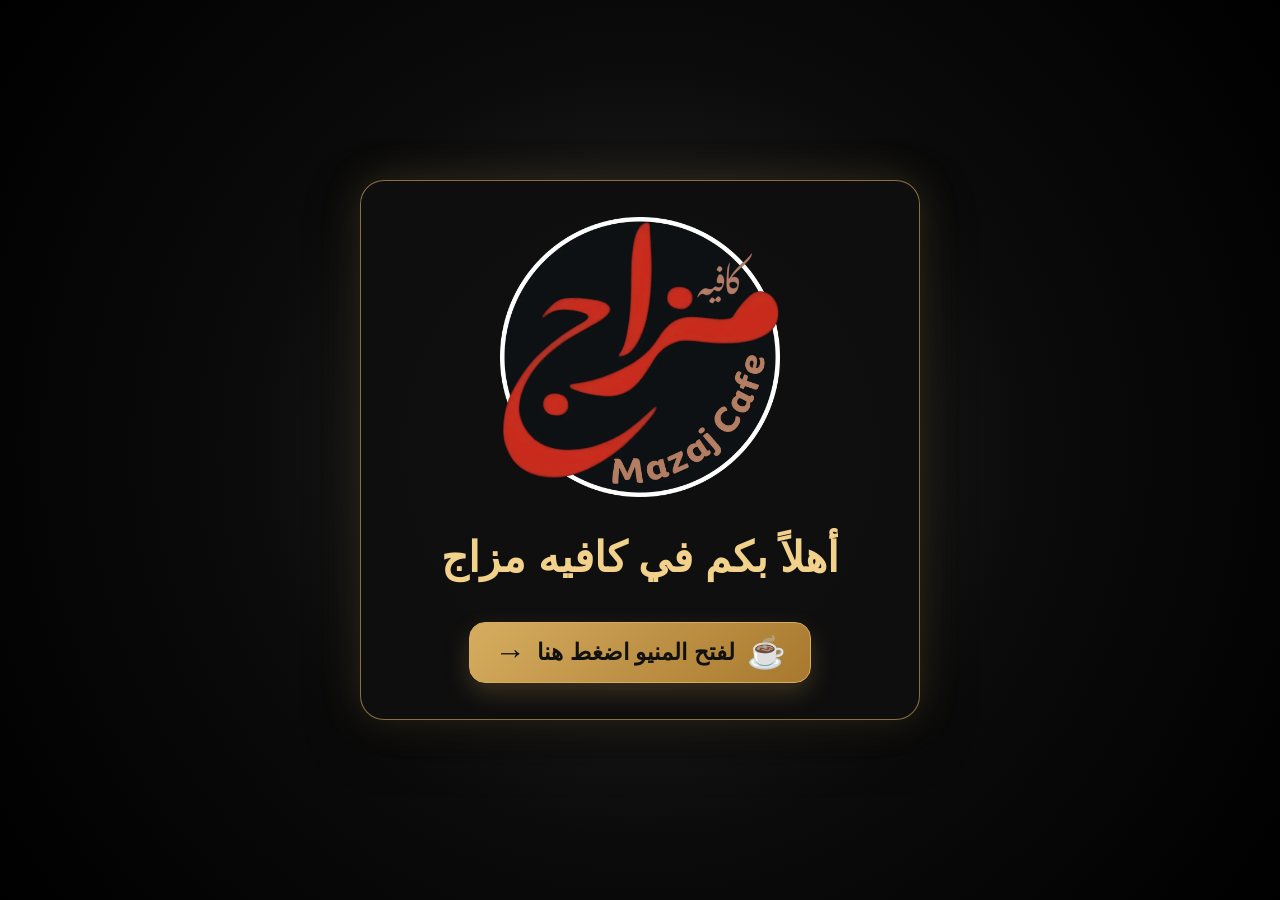
==== commit ef7b258e: "Update index.html" ====
--- a/index.html
+++ b/index.html
@@ -1193,1199 +1193,4 @@
   </script>
 
 </body>
-</html><!DOCTYPE html>
-<html lang="ar" dir="rtl">
-<head>
-  <meta charset="UTF-8">
-
-  <meta
-    name="viewport"
-    content="width=device-width, initial-scale=1.0, viewport-fit=cover"
-  >
-
-  <title>مزاج كافيه</title>
-
-  <link rel="icon" type="image/png" href="mazaj.ico">
-
-  <style>
-    :root {
-      --gold: #d6ad60;
-      --gold-light: #f2d18b;
-      --gold-dark: #9d6e28;
-      --black: #000;
-      --panel: rgba(28, 28, 28, 0.96);
-      --border: rgba(255, 255, 255, 0.28);
-      --muted: rgba(255, 255, 255, 0.7);
-    }
-
-    * {
-      box-sizing: border-box;
-    }
-
-    html,
-    body {
-      width: 100%;
-      min-height: 100%;
-      margin: 0;
-      overflow-x: hidden;
-      overscroll-behavior-x: none;
-      touch-action: pan-y;
-    }
-
-    body {
-      background: var(--black);
-      color: #fff;
-      font-family: Arial, Tahoma, sans-serif;
-    }
-
-    button {
-      font: inherit;
-    }
-
-    button:focus-visible {
-      outline: 3px solid var(--gold-light);
-      outline-offset: 3px;
-    }
-
-    .hidden {
-      display: none !important;
-    }
-
-    /* Welcome screen */
-    #welcomePage {
-      min-height: 100vh;
-      min-height: 100dvh;
-      display: flex;
-      justify-content: center;
-      align-items: center;
-      padding:
-        max(24px, env(safe-area-inset-top))
-        max(24px, env(safe-area-inset-right))
-        max(24px, env(safe-area-inset-bottom))
-        max(24px, env(safe-area-inset-left));
-      text-align: center;
-      background:
-        radial-gradient(
-          circle at center,
-          #2b2b2b 0%,
-          #0b0b0b 50%,
-          #000 100%
-        );
-    }
-
-    .welcome-card {
-      width: min(100%, 560px);
-      padding: 36px 22px;
-      border: 1px solid rgba(214, 173, 96, 0.62);
-      border-radius: 24px;
-      background: rgba(15, 15, 15, 0.96);
-      box-shadow:
-        0 0 40px rgba(214, 173, 96, 0.18),
-        0 18px 50px rgba(0, 0, 0, 0.55);
-    }
-
-    .welcome-logo {
-      display: block;
-      width: min(75vw, 300px);
-      max-height: 280px;
-      margin: 0 auto 25px;
-      object-fit: contain;
-      user-select: none;
-      -webkit-user-drag: none;
-    }
-
-    .welcome-message {
-      margin: 0 0 28px;
-      color: var(--gold-light);
-      font-size: clamp(25px, 5vw, 42px);
-      line-height: 1.7;
-    }
-
-    .proceed-button {
-      min-width: min(100%, 330px);
-      min-height: 58px;
-      display: inline-flex;
-      justify-content: center;
-      align-items: center;
-      gap: 12px;
-      padding: 14px 24px;
-      border: 1px solid var(--gold);
-      border-radius: 16px;
-      background: linear-gradient(135deg, #d6ad60, #a7782d);
-      color: #111;
-      font-size: clamp(18px, 4vw, 23px);
-      font-weight: bold;
-      cursor: pointer;
-      touch-action: manipulation;
-      box-shadow: 0 10px 25px rgba(214, 173, 96, 0.22);
-      transition:
-        transform 0.2s ease,
-        filter 0.2s ease,
-        box-shadow 0.2s ease;
-    }
-
-    .proceed-button:hover {
-      filter: brightness(1.12);
-      transform: translateY(-2px);
-      box-shadow: 0 14px 32px rgba(214, 173, 96, 0.35);
-    }
-
-    .button-icon {
-      display: inline-flex;
-      justify-content: center;
-      align-items: center;
-      font-size: 1.35em;
-      line-height: 1;
-    }
-
-    /* Gallery screen */
-    #galleryPage {
-      min-height: 100vh;
-      min-height: 100dvh;
-      background: #000;
-    }
-
-    .gallery-header {
-      min-height: 68px;
-      display: flex;
-      justify-content: center;
-      align-items: center;
-      padding:
-        calc(12px + env(safe-area-inset-top))
-        max(18px, env(safe-area-inset-right))
-        12px
-        max(18px, env(safe-area-inset-left));
-      border-bottom: 1px solid #333;
-      background: #111;
-    }
-
-    .page-status {
-      color: var(--gold-light);
-      font-size: clamp(16px, 3vw, 22px);
-      font-weight: bold;
-    }
-
-    .gallery {
-      min-height: calc(100vh - 68px);
-      min-height: calc(100dvh - 68px);
-      display: flex;
-      flex-wrap: wrap;
-      justify-content: center;
-      align-items: center;
-      gap: 20px;
-      padding: 20px;
-      touch-action: pan-y;
-      overscroll-behavior-x: none;
-    }
-
-    .gallery-card {
-      position: relative;
-      display: flex;
-      justify-content: center;
-      align-items: center;
-      max-width: 45%;
-      max-height: 80vh;
-      overflow: hidden;
-      border: 1px solid rgba(214, 173, 96, 0.22);
-      border-radius: 14px;
-      background: #090909;
-      box-shadow: 0 10px 30px rgba(0, 0, 0, 0.45);
-    }
-
-    .gallery-image {
-      display: block;
-      width: auto;
-      max-width: 100%;
-      max-height: 80vh;
-      height: auto;
-      object-fit: contain;
-      border-radius: 13px;
-      cursor: zoom-in;
-      user-select: none;
-      -webkit-user-drag: none;
-      transition: transform 0.25s ease, filter 0.25s ease;
-    }
-
-    .gallery-image:hover {
-      filter: brightness(1.12);
-      transform: scale(1.025);
-    }
-
-    .view-image-button {
-      position: absolute;
-      right: 12px;
-      bottom: 12px;
-      display: inline-flex;
-      justify-content: center;
-      align-items: center;
-      gap: 7px;
-      min-height: 42px;
-      padding: 8px 12px;
-      border: 1px solid rgba(255, 255, 255, 0.45);
-      border-radius: 11px;
-      background: rgba(25, 25, 25, 0.88);
-      color: #fff;
-      font-size: 14px;
-      font-weight: bold;
-      cursor: pointer;
-      touch-action: manipulation;
-      box-shadow: 0 5px 15px rgba(0, 0, 0, 0.35);
-    }
-
-    .view-image-button:hover {
-      border-color: var(--gold);
-      background: rgba(95, 75, 42, 0.96);
-    }
-
-    /* Fullscreen viewer */
-    .zoom-overlay {
-      display: none;
-      position: fixed;
-      inset: 0;
-      z-index: 1000;
-      overflow: hidden;
-      justify-content: center;
-      align-items: center;
-      background: #000;
-      overscroll-behavior: none;
-      touch-action: none;
-    }
-
-    .zoom-overlay.active {
-      display: flex;
-    }
-
-    /*
-      Dedicated central viewing area.
-
-      The image is never placed beneath:
-      - top zoom controls
-      - side navigation controls
-      - bottom page counter
-      - close button
-    */
-    .viewer-layout {
-      position: absolute;
-      inset:
-        calc(88px + env(safe-area-inset-top))
-        calc(108px + env(safe-area-inset-right))
-        calc(88px + env(safe-area-inset-bottom))
-        calc(108px + env(safe-area-inset-left));
-
-      display: flex;
-      justify-content: center;
-      align-items: center;
-      overflow: hidden;
-      border: 1px solid rgba(255, 255, 255, 0.1);
-      border-radius: 20px;
-      background:
-        radial-gradient(
-          circle at center,
-          #111 0%,
-          #050505 70%,
-          #000 100%
-        );
-      touch-action: none;
-      overscroll-behavior: none;
-      cursor: grab;
-    }
-
-    .viewer-layout.dragging {
-      cursor: grabbing;
-    }
-
-    .zoomed-image {
-      display: block;
-      width: auto;
-      height: auto;
-      max-width: 100%;
-      max-height: 100%;
-      object-fit: contain;
-      border-radius: 9px;
-      user-select: none;
-      -webkit-user-drag: none;
-      transform: translate3d(0, 0, 0) scale(1);
-      transform-origin: center center;
-      will-change: transform;
-    }
-
-    /* Zoom controls above image */
-    .top-controls {
-      position: absolute;
-      top: calc(14px + env(safe-area-inset-top));
-      left: 50%;
-      z-index: 20;
-      display: flex;
-      align-items: center;
-      gap: 8px;
-      padding: 8px 10px;
-      border: 1px solid var(--border);
-      border-radius: 17px;
-      background: var(--panel);
-      direction: ltr;
-      transform: translateX(-50%);
-      touch-action: manipulation;
-      box-shadow: 0 8px 24px rgba(0, 0, 0, 0.5);
-    }
-
-    /* Page number below image */
-    .bottom-controls {
-      position: absolute;
-      bottom: calc(14px + env(safe-area-inset-bottom));
-      left: 50%;
-      z-index: 20;
-      display: flex;
-      align-items: center;
-      gap: 10px;
-      padding: 8px 14px;
-      border: 1px solid var(--border);
-      border-radius: 22px;
-      background: var(--panel);
-      transform: translateX(-50%);
-      touch-action: manipulation;
-      box-shadow: 0 8px 24px rgba(0, 0, 0, 0.5);
-    }
-
-    .control-button,
-    .close-button,
-    .nav-button {
-      display: inline-flex;
-      justify-content: center;
-      align-items: center;
-      border: 1px solid rgba(255, 255, 255, 0.4);
-      border-radius: 12px;
-      background: rgba(45, 45, 45, 0.97);
-      color: #fff;
-      cursor: pointer;
-      user-select: none;
-      touch-action: manipulation;
-      transition:
-        background 0.2s ease,
-        transform 0.2s ease,
-        border-color 0.2s ease,
-        box-shadow 0.2s ease;
-    }
-
-    .control-button:hover,
-    .close-button:hover,
-    .nav-button:hover {
-      border-color: var(--gold);
-      background: rgba(95, 75, 42, 0.96);
-      box-shadow: 0 0 15px rgba(214, 173, 96, 0.18);
-    }
-
-    .control-button:active,
-    .close-button:active {
-      transform: scale(0.92);
-    }
-
-    .control-button {
-      width: 46px;
-      height: 46px;
-      font-size: 22px;
-    }
-
-    .reset-button {
-      width: auto;
-      padding: 0 13px;
-      color: var(--gold-light);
-      font-size: 14px;
-    }
-
-    .zoom-level {
-      min-width: 62px;
-      color: #fff;
-      text-align: center;
-      direction: ltr;
-      font-size: 14px;
-      font-weight: bold;
-    }
-
-    /* Close button */
-    .close-button {
-      position: absolute;
-      top: calc(14px + env(safe-area-inset-top));
-      right: calc(18px + env(safe-area-inset-right));
-      z-index: 25;
-      width: 50px;
-      height: 46px;
-      font-size: 32px;
-      line-height: 1;
-    }
-
-    /* Side navigation buttons */
-    .nav-button {
-      position: absolute;
-      top: 50%;
-      z-index: 25;
-      width: 66px;
-      height: 88px;
-      font-size: 42px;
-      line-height: 1;
-      transform: translateY(-50%);
-      box-shadow: 0 8px 24px rgba(0, 0, 0, 0.55);
-    }
-
-    .nav-button:active {
-      transform: translateY(-50%) scale(0.92);
-    }
-
-    .previous-button {
-      left: calc(18px + env(safe-area-inset-left));
-    }
-
-    .next-button {
-      right: calc(18px + env(safe-area-inset-right));
-    }
-
-    .image-counter {
-      min-width: 65px;
-      color: #fff;
-      text-align: center;
-      direction: ltr;
-      font-size: 16px;
-      font-weight: bold;
-    }
-
-    .counter-label {
-      color: var(--gold-light);
-      font-size: 13px;
-    }
-
-    .gesture-hint {
-      position: absolute;
-      right: calc(18px + env(safe-area-inset-right));
-      bottom: calc(17px + env(safe-area-inset-bottom));
-      z-index: 15;
-      color: var(--muted);
-      font-size: 12px;
-      pointer-events: none;
-    }
-
-    @media (max-width: 700px) {
-      .gallery {
-        min-height: calc(100dvh - 62px);
-        flex-direction: column;
-        padding: 16px 10px;
-      }
-
-      .gallery-header {
-        min-height: 62px;
-      }
-
-      .gallery-card {
-        max-width: 100%;
-        max-height: 75vh;
-      }
-
-      .gallery-image {
-        max-height: 75vh;
-      }
-
-      .viewer-layout {
-        inset:
-          calc(82px + env(safe-area-inset-top))
-          calc(68px + env(safe-area-inset-right))
-          calc(76px + env(safe-area-inset-bottom))
-          calc(68px + env(safe-area-inset-left));
-        border-radius: 14px;
-      }
-
-      .top-controls {
-        top: calc(10px + env(safe-area-inset-top));
-        left: 12px;
-        gap: 5px;
-        padding: 5px 6px;
-        transform: none;
-      }
-
-      .control-button {
-        width: 38px;
-        height: 38px;
-        font-size: 18px;
-      }
-
-      .reset-button {
-        width: auto;
-        padding: 0 9px;
-        font-size: 12px;
-      }
-
-      .close-button {
-        top: calc(10px + env(safe-area-inset-top));
-        right: calc(10px + env(safe-area-inset-right));
-        width: 42px;
-        height: 38px;
-        font-size: 27px;
-      }
-
-      .nav-button {
-        width: 48px;
-        height: 68px;
-        font-size: 32px;
-      }
-
-      .previous-button {
-        left: calc(7px + env(safe-area-inset-left));
-      }
-
-      .next-button {
-        right: calc(7px + env(safe-area-inset-right));
-      }
-
-      .bottom-controls {
-        bottom: calc(10px + env(safe-area-inset-bottom));
-      }
-
-      .gesture-hint {
-        display: none;
-      }
-
-      .view-image-button {
-        right: 8px;
-        bottom: 8px;
-        min-height: 38px;
-        padding: 7px 10px;
-        font-size: 12px;
-      }
-    }
-  </style>
-</head>
-
-<body>
-
-  <!-- Welcome screen -->
-  <section id="welcomePage">
-    <div class="welcome-card">
-      <img
-        src="mazaj.webp"
-        alt="شعار كافيه مزاج"
-        class="welcome-logo"
-      >
-
-      <h1 class="welcome-message">
-        أهلاً بكم في كافيه مزاج
-      </h1>
-
-      <button
-        id="proceedButton"
-        class="proceed-button"
-        type="button"
-      >
-        <span class="button-icon" aria-hidden="true">☕</span>
-        <span>لفتح المنيو اضغط هنا</span>
-        <span class="button-icon" aria-hidden="true">→</span>
-      </button>
-    </div>
-  </section>
-
-  <!-- Gallery screen -->
-  <section id="galleryPage" class="hidden">
-    <header class="gallery-header">
-      <div class="page-status">
-        الصفحة 2 من 2 — المنيو
-      </div>
-    </header>
-
-    <main class="gallery">
-      <div class="gallery-card">
-        <img
-          src="mazaj1.webp"
-          alt="منيو مزاج كافيه - الصفحة الأولى"
-          class="gallery-image"
-        >
-
-        <button
-          class="view-image-button"
-          type="button"
-          data-image-index="0"
-          aria-label="فتح الصفحة الأولى بالحجم الكامل"
-        >
-          <span aria-hidden="true">🔍</span>
-          <span>اضغط للمشاهدة</span>
-        </button>
-      </div>
-
-      <div class="gallery-card">
-        <img
-          src="mazaj2.webp"
-          alt="منيو مزاج كافيه - الصفحة الثانية"
-          class="gallery-image"
-        >
-
-        <button
-          class="view-image-button"
-          type="button"
-          data-image-index="1"
-          aria-label="فتح الصفحة الثانية بالحجم الكامل"
-        >
-          <span aria-hidden="true">🔍</span>
-          <span>اضغط للمشاهدة</span>
-        </button>
-      </div>
-    </main>
-  </section>
-
-  <!-- Fullscreen image viewer -->
-  <div
-    id="zoomOverlay"
-    class="zoom-overlay"
-    role="dialog"
-    aria-modal="true"
-    aria-label="عارض صور المنيو"
-  >
-    <!-- Dedicated image viewing area -->
-    <div
-      id="viewerLayout"
-      class="viewer-layout"
-    >
-      <img
-        id="zoomedImage"
-        class="zoomed-image"
-        src=""
-        alt=""
-      >
-    </div>
-
-    <!-- Zoom controls above the image -->
-    <div class="top-controls">
-      <button
-        id="zoomOutButton"
-        class="control-button"
-        type="button"
-        aria-label="تصغير"
-        title="تصغير"
-      >
-        −
-      </button>
-
-      <span
-        id="zoomLevel"
-        class="zoom-level"
-      >
-        100%
-      </span>
-
-      <button
-        id="zoomInButton"
-        class="control-button"
-        type="button"
-        aria-label="تكبير"
-        title="تكبير"
-      >
-        +
-      </button>
-
-      <button
-        id="resetButton"
-        class="control-button reset-button"
-        type="button"
-        aria-label="إعادة ضبط التكبير"
-        title="إعادة ضبط التكبير"
-      >
-        Reset
-      </button>
-    </div>
-
-    <!-- Close button -->
-    <button
-      id="closeButton"
-      class="close-button"
-      type="button"
-      aria-label="إغلاق"
-      title="إغلاق"
-    >
-      &times;
-    </button>
-
-    <!-- Previous image button -->
-    <button
-      id="previousButton"
-      class="nav-button previous-button"
-      type="button"
-      aria-label="الصورة السابقة"
-      title="الصورة السابقة"
-    >
-      &#10094;
-    </button>
-
-    <!-- Next image button -->
-    <button
-      id="nextButton"
-      class="nav-button next-button"
-      type="button"
-      aria-label="الصورة التالية"
-      title="الصورة التالية"
-    >
-      &#10095;
-    </button>
-
-    <!-- Page indicator below the image -->
-    <div class="bottom-controls">
-      <span class="counter-label">
-        صفحة
-      </span>
-
-      <span
-        id="imageCounter"
-        class="image-counter"
-      >
-        1 / 2
-      </span>
-    </div>
-
-    <div class="gesture-hint">
-      اسحب الصورة عند التكبير • استخدم الأسهم للتبديل
-    </div>
-  </div>
-
-  <script>
-    const welcomePage = document.getElementById("welcomePage");
-    const galleryPage = document.getElementById("galleryPage");
-    const proceedButton = document.getElementById("proceedButton");
-
-    const galleryImages = Array.from(
-      document.querySelectorAll(".gallery-image")
-    );
-
-    const viewImageButtons = Array.from(
-      document.querySelectorAll(".view-image-button")
-    );
-
-    const zoomOverlay = document.getElementById("zoomOverlay");
-    const viewerLayout = document.getElementById("viewerLayout");
-    const zoomedImage = document.getElementById("zoomedImage");
-
-    const closeButton = document.getElementById("closeButton");
-    const previousButton = document.getElementById("previousButton");
-    const nextButton = document.getElementById("nextButton");
-
-    const zoomInButton = document.getElementById("zoomInButton");
-    const zoomOutButton = document.getElementById("zoomOutButton");
-    const resetButton = document.getElementById("resetButton");
-
-    const zoomLevel = document.getElementById("zoomLevel");
-    const imageCounter = document.getElementById("imageCounter");
-
-    let currentIndex = 0;
-
-    let scale = 1;
-    let translateX = 0;
-    let translateY = 0;
-
-    const MIN_ZOOM = 1;
-    const MAX_ZOOM = 6;
-    const ZOOM_STEP = 0.25;
-
-    let pointers = new Map();
-    let lastPinchDistance = null;
-
-    let isDragging = false;
-    let dragStartX = 0;
-    let dragStartY = 0;
-    let startingTranslateX = 0;
-    let startingTranslateY = 0;
-
-    function updateTransform() {
-      zoomedImage.style.transform =
-        `translate3d(${translateX}px, ${translateY}px, 0)
-         scale(${scale})`;
-
-      zoomLevel.textContent =
-        `${Math.round(scale * 100)}%`;
-    }
-
-    function limitPan() {
-      const imageWidth =
-        zoomedImage.clientWidth * scale;
-
-      const imageHeight =
-        zoomedImage.clientHeight * scale;
-
-      const maximumX = Math.max(
-        0,
-        (imageWidth - viewerLayout.clientWidth) / 2
-      );
-
-      const maximumY = Math.max(
-        0,
-        (imageHeight - viewerLayout.clientHeight) / 2
-      );
-
-      translateX = Math.max(
-        -maximumX,
-        Math.min(maximumX, translateX)
-      );
-
-      translateY = Math.max(
-        -maximumY,
-        Math.min(maximumY, translateY)
-      );
-    }
-
-    function setZoom(newScale) {
-      scale = Math.max(
-        MIN_ZOOM,
-        Math.min(MAX_ZOOM, newScale)
-      );
-
-      if (scale === MIN_ZOOM) {
-        translateX = 0;
-        translateY = 0;
-      }
-
-      limitPan();
-      updateTransform();
-    }
-
-    function resetZoom() {
-      scale = 1;
-      translateX = 0;
-      translateY = 0;
-      updateTransform();
-    }
-
-    /*
-      This central function changes the current image.
-      It is used by:
-      - Previous button
-      - Next button
-      - Swipe controls
-      - Keyboard arrows
-      - Gallery call-to-action buttons
-    */
-    function showImage(index) {
-      currentIndex =
-        (index + galleryImages.length) %
-        galleryImages.length;
-
-      const selectedImage =
-        galleryImages[currentIndex];
-
-      zoomedImage.src = selectedImage.src;
-      zoomedImage.alt = selectedImage.alt;
-
-      imageCounter.textContent =
-        `${currentIndex + 1} / ${galleryImages.length}`;
-
-      resetZoom();
-    }
-
-    async function openViewer(index) {
-      showImage(index);
-
-      zoomOverlay.classList.add("active");
-      document.body.style.overflow = "hidden";
-
-      try {
-        if (
-          !document.fullscreenElement &&
-          zoomOverlay.requestFullscreen
-        ) {
-          await zoomOverlay.requestFullscreen();
-        }
-      } catch (error) {
-        console.log("Fullscreen unavailable:", error);
-      }
-
-      try {
-        if (
-          screen.orientation &&
-          screen.orientation.lock
-        ) {
-          await screen.orientation.lock("landscape");
-        }
-      } catch (error) {
-        console.log("Landscape lock unavailable:", error);
-      }
-    }
-
-    async function closeViewer() {
-      try {
-        if (
-          screen.orientation &&
-          screen.orientation.unlock
-        ) {
-          screen.orientation.unlock();
-        }
-      } catch (error) {
-        console.log("Orientation unlock unavailable:", error);
-      }
-
-      try {
-        if (
-          document.fullscreenElement &&
-          document.exitFullscreen
-        ) {
-          await document.exitFullscreen();
-        }
-      } catch (error) {
-        console.log("Could not exit fullscreen:", error);
-      }
-
-      zoomOverlay.classList.remove("active");
-      zoomedImage.src = "";
-      document.body.style.overflow = "";
-      resetZoom();
-    }
-
-    // Open the gallery
-    proceedButton.addEventListener("click", function () {
-      welcomePage.classList.add("hidden");
-      galleryPage.classList.remove("hidden");
-      window.scrollTo(0, 0);
-    });
-
-    // Open an image by clicking its image
-    galleryImages.forEach(function (image, index) {
-      image.addEventListener("click", function () {
-        openViewer(index);
-      });
-    });
-
-    // Open an image with its call-to-action button
-    viewImageButtons.forEach(function (button) {
-      button.addEventListener("click", function () {
-        const index = Number(
-          button.getAttribute("data-image-index")
-        );
-
-        openViewer(index);
-      });
-    });
-
-    // Previous and next controls
-    previousButton.addEventListener("click", function (event) {
-      event.stopPropagation();
-      showImage(currentIndex - 1);
-    });
-
-    nextButton.addEventListener("click", function (event) {
-      event.stopPropagation();
-      showImage(currentIndex + 1);
-    });
-
-    // Close control
-    closeButton.addEventListener("click", function (event) {
-      event.stopPropagation();
-      closeViewer();
-    });
-
-    // Zoom controls
-    zoomInButton.addEventListener("click", function (event) {
-      event.stopPropagation();
-      setZoom(scale + ZOOM_STEP);
-    });
-
-    zoomOutButton.addEventListener("click", function (event) {
-      event.stopPropagation();
-      setZoom(scale - ZOOM_STEP);
-    });
-
-    resetButton.addEventListener("click", function (event) {
-      event.stopPropagation();
-      resetZoom();
-    });
-
-    // Mouse-wheel zoom
-    viewerLayout.addEventListener(
-      "wheel",
-      function (event) {
-        event.preventDefault();
-
-        setZoom(
-          scale + (
-            event.deltaY < 0
-              ? ZOOM_STEP
-              : -ZOOM_STEP
-          )
-        );
-      },
-      { passive: false }
-    );
-
-    // Double-click or double-tap-style zoom
-    zoomedImage.addEventListener("dblclick", function (event) {
-      event.preventDefault();
-
-      setZoom(scale === 1 ? 2 : 1);
-    });
-
-    /*
-      One-finger drag when zoomed.
-      Two-finger pinch to zoom.
-    */
-    viewerLayout.addEventListener(
-      "pointerdown",
-      function (event) {
-        event.preventDefault();
-
-        viewerLayout.setPointerCapture(event.pointerId);
-
-        pointers.set(event.pointerId, {
-          x: event.clientX,
-          y: event.clientY
-        });
-
-        if (pointers.size === 1 && scale > 1) {
-          isDragging = true;
-          viewerLayout.classList.add("dragging");
-
-          dragStartX = event.clientX;
-          dragStartY = event.clientY;
-
-          startingTranslateX = translateX;
-          startingTranslateY = translateY;
-        }
-
-        if (pointers.size === 2) {
-          isDragging = false;
-          viewerLayout.classList.remove("dragging");
-
-          const points = Array.from(
-            pointers.values()
-          );
-
-          lastPinchDistance = Math.hypot(
-            points[1].x - points[0].x,
-            points[1].y - points[0].y
-          );
-        }
-      },
-      { passive: false }
-    );
-
-    viewerLayout.addEventListener(
-      "pointermove",
-      function (event) {
-        if (!pointers.has(event.pointerId)) {
-          return;
-        }
-
-        event.preventDefault();
-
-        pointers.set(event.pointerId, {
-          x: event.clientX,
-          y: event.clientY
-        });
-
-        // Pinch zoom
-        if (pointers.size === 2) {
-          const points = Array.from(
-            pointers.values()
-          );
-
-          const newPinchDistance = Math.hypot(
-            points[1].x - points[0].x,
-            points[1].y - points[0].y
-          );
-
-          if (lastPinchDistance) {
-            const distanceChange =
-              newPinchDistance - lastPinchDistance;
-
-            setZoom(
-              scale + distanceChange * 0.01
-            );
-          }
-
-          lastPinchDistance = newPinchDistance;
-          return;
-        }
-
-        // Drag the image when zoomed
-        if (isDragging && scale > 1) {
-          translateX =
-            startingTranslateX +
-            event.clientX -
-            dragStartX;
-
-          translateY =
-            startingTranslateY +
-            event.clientY -
-            dragStartY;
-
-          limitPan();
-          updateTransform();
-        }
-      },
-      { passive: false }
-    );
-
-    function finishPointer(event) {
-      pointers.delete(event.pointerId);
-
-      if (pointers.size < 2) {
-        lastPinchDistance = null;
-      }
-
-      if (pointers.size === 0) {
-        isDragging = false;
-        viewerLayout.classList.remove("dragging");
-      }
-    }
-
-    viewerLayout.addEventListener("pointerup", finishPointer);
-    viewerLayout.addEventListener(
-      "pointercancel",
-      finishPointer
-    );
-
-    // Keyboard navigation and zoom
-    document.addEventListener("keydown", function (event) {
-      if (!zoomOverlay.classList.contains("active")) {
-        return;
-      }
-
-      if (event.key === "Escape") {
-        closeViewer();
-      }
-
-      if (event.key === "ArrowLeft") {
-        showImage(currentIndex - 1);
-      }
-
-      if (event.key === "ArrowRight") {
-        showImage(currentIndex + 1);
-      }
-
-      if (
-        event.key === "+" ||
-        event.key === "="
-      ) {
-        setZoom(scale + ZOOM_STEP);
-      }
-
-      if (event.key === "-") {
-        setZoom(scale - ZOOM_STEP);
-      }
-
-      if (event.key === "0") {
-        resetZoom();
-      }
-    });
-
-    // Keep the image inside the reserved viewer after resizing
-    window.addEventListener("resize", function () {
-      if (zoomOverlay.classList.contains("active")) {
-        limitPan();
-        updateTransform();
-      }
-    });
-
-    // Close if the browser exits fullscreen
-    document.addEventListener("fullscreenchange", function () {
-      if (
-        !document.fullscreenElement &&
-        zoomOverlay.classList.contains("active")
-      ) {
-        zoomOverlay.classList.remove("active");
-        zoomedImage.src = "";
-        document.body.style.overflow = "";
-        resetZoom();
-      }
-    });
-  </script>
-
-</body>
 </html>
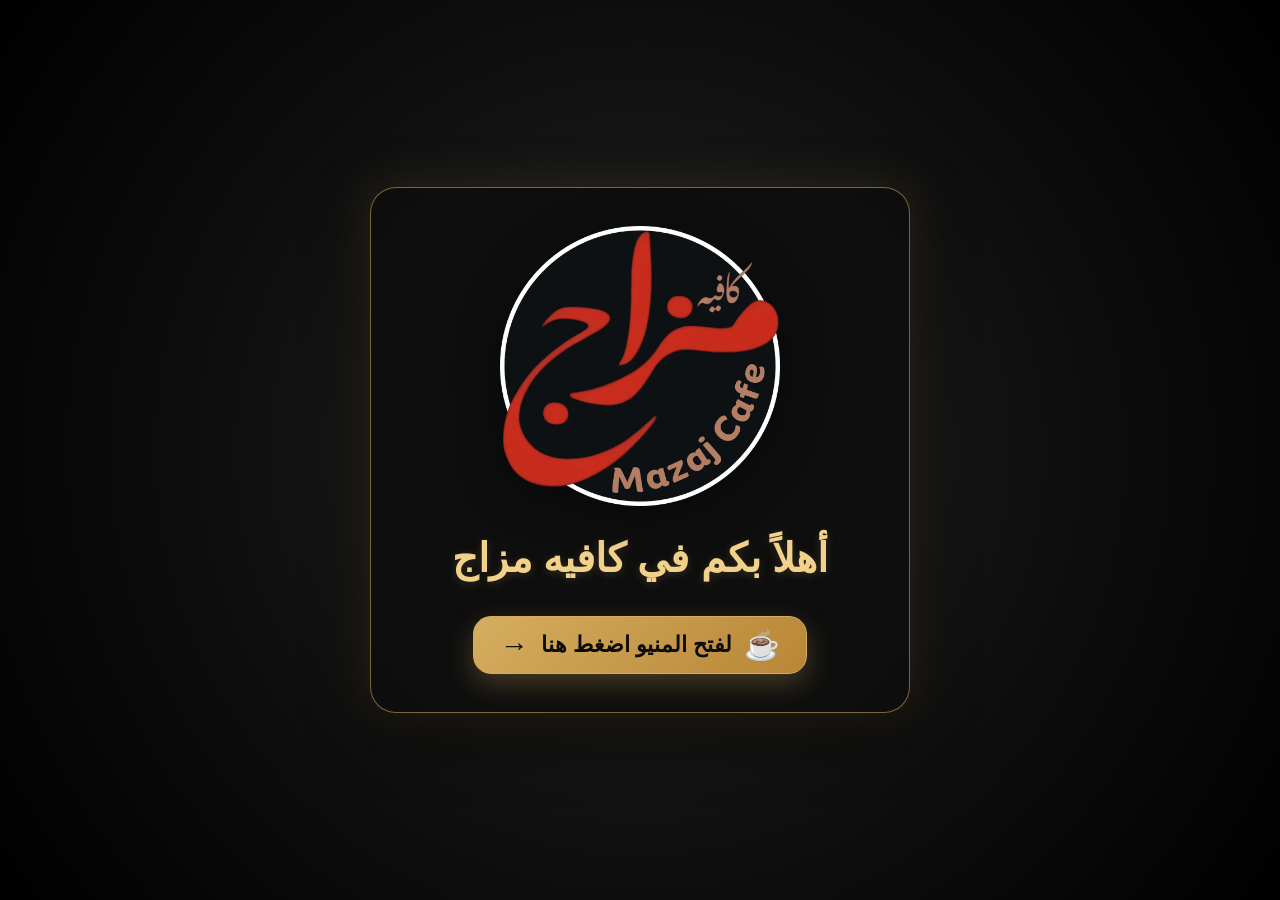
==== commit 99c89c03: "perf: 92% initial load speedup, progressive high-res loading, and touch gestures - Re-encoded master" ====
--- a/index.html
+++ b/index.html
@@ -2,15 +2,20 @@
 <html lang="ar" dir="rtl">
 <head>
   <meta charset="UTF-8">
-
-  <meta
-    name="viewport"
-    content="width=device-width, initial-scale=1.0, viewport-fit=cover"
-  >
-
-  <title>مزاج كافيه</title>
-
-  <link rel="icon" type="image/png" href="mazaj.ico">
+  <meta name="viewport" content="width=device-width, initial-scale=1.0, viewport-fit=cover">
+  <meta name="theme-color" content="#090A0F">
+  <meta name="apple-mobile-web-app-capable" content="yes">
+  <meta name="apple-mobile-web-app-status-bar-style" content="black-translucent">
+  <meta name="description" content="منيو كافيه مزاج - قائمة المشروبات والمأكولات بجودة فائقة وسرعة تصفح عالية">
+
+  <title>مزاج كافيه — المنيو</title>
+
+  <link rel="icon" type="image/x-icon" href="mazaj.ico">
+
+  <!-- Resource hints for instant loading -->
+  <link rel="preload" as="image" href="mazaj.webp" type="image/webp" fetchpriority="high">
+  <link rel="prefetch" href="mazaj1_preview.webp" as="image" type="image/webp">
+  <link rel="prefetch" href="mazaj2_preview.webp" as="image" type="image/webp">
 
   <style>
     :root {
@@ -18,13 +23,14 @@
       --gold-light: #f2d18b;
       --gold-dark: #9d6e28;
       --black: #000;
-      --panel: rgba(28, 28, 28, 0.96);
-      --border: rgba(255, 255, 255, 0.28);
-      --muted: rgba(255, 255, 255, 0.7);
+      --panel: rgba(24, 24, 24, 0.96);
+      --border: rgba(255, 255, 255, 0.25);
+      --muted: rgba(255, 255, 255, 0.75);
     }
 
     * {
       box-sizing: border-box;
+      -webkit-tap-highlight-color: transparent;
     }
 
     html,
@@ -35,12 +41,9 @@
       overflow-x: hidden;
       overscroll-behavior-x: none;
       touch-action: pan-y;
-    }
-
-    body {
       background: var(--black);
       color: #fff;
-      font-family: Arial, Tahoma, sans-serif;
+      font-family: -apple-system, BlinkMacSystemFont, "Segoe UI", Roboto, "Helvetica Neue", Arial, Tahoma, sans-serif;
     }
 
     button {
@@ -72,74 +75,85 @@
       background:
         radial-gradient(
           circle at center,
-          #2b2b2b 0%,
-          #0b0b0b 50%,
+          #242424 0%,
+          #0e0e0e 55%,
           #000 100%
         );
+      transition: opacity 0.25s ease;
     }
 
     .welcome-card {
-      width: min(100%, 560px);
-      padding: 36px 22px;
-      border: 1px solid rgba(214, 173, 96, 0.62);
-      border-radius: 24px;
-      background: rgba(15, 15, 15, 0.96);
+      width: min(100%, 540px);
+      padding: 38px 24px;
+      border: 1px solid rgba(214, 173, 96, 0.55);
+      border-radius: 26px;
+      background: rgba(14, 14, 14, 0.95);
       box-shadow:
-        0 0 40px rgba(214, 173, 96, 0.18),
-        0 18px 50px rgba(0, 0, 0, 0.55);
+        0 0 45px rgba(214, 173, 96, 0.16),
+        0 20px 60px rgba(0, 0, 0, 0.65);
+      backdrop-filter: blur(12px);
+      -webkit-backdrop-filter: blur(12px);
     }
 
     .welcome-logo {
       display: block;
-      width: min(75vw, 300px);
-      max-height: 280px;
-      margin: 0 auto 25px;
+      width: min(72vw, 280px);
+      height: auto;
+      aspect-ratio: 1 / 1;
+      margin: 0 auto 22px;
       object-fit: contain;
       user-select: none;
       -webkit-user-drag: none;
+      filter: drop-shadow(0 8px 20px rgba(0, 0, 0, 0.5));
     }
 
     .welcome-message {
       margin: 0 0 28px;
       color: var(--gold-light);
-      font-size: clamp(25px, 5vw, 42px);
-      line-height: 1.7;
+      font-size: clamp(24px, 5.2vw, 40px);
+      font-weight: 800;
+      line-height: 1.5;
+      text-shadow: 0 2px 10px rgba(214, 173, 96, 0.2);
     }
 
     .proceed-button {
-      min-width: min(100%, 330px);
+      min-width: min(100%, 320px);
       min-height: 58px;
       display: inline-flex;
       justify-content: center;
       align-items: center;
       gap: 12px;
-      padding: 14px 24px;
+      padding: 14px 26px;
       border: 1px solid var(--gold);
-      border-radius: 16px;
-      background: linear-gradient(135deg, #d6ad60, #a7782d);
-      color: #111;
-      font-size: clamp(18px, 4vw, 23px);
-      font-weight: bold;
+      border-radius: 18px;
+      background: linear-gradient(135deg, #d6ad60 0%, #b88636 100%);
+      color: #0c0c0c;
+      font-size: clamp(18px, 4.2vw, 22px);
+      font-weight: 800;
       cursor: pointer;
       touch-action: manipulation;
-      box-shadow: 0 10px 25px rgba(214, 173, 96, 0.22);
+      box-shadow: 0 10px 28px rgba(214, 173, 96, 0.28);
       transition:
-        transform 0.2s ease,
-        filter 0.2s ease,
-        box-shadow 0.2s ease;
+        transform 0.18s ease,
+        filter 0.18s ease,
+        box-shadow 0.18s ease;
     }
 
     .proceed-button:hover {
       filter: brightness(1.12);
       transform: translateY(-2px);
-      box-shadow: 0 14px 32px rgba(214, 173, 96, 0.35);
+      box-shadow: 0 14px 34px rgba(214, 173, 96, 0.42);
+    }
+
+    .proceed-button:active {
+      transform: scale(0.97);
     }
 
     .button-icon {
       display: inline-flex;
       justify-content: center;
       align-items: center;
-      font-size: 1.35em;
+      font-size: 1.3em;
       line-height: 1;
     }
 
@@ -153,21 +167,60 @@
     .gallery-header {
       min-height: 68px;
       display: flex;
-      justify-content: center;
+      justify-content: space-between;
       align-items: center;
       padding:
         calc(12px + env(safe-area-inset-top))
-        max(18px, env(safe-area-inset-right))
+        max(20px, env(safe-area-inset-right))
         12px
-        max(18px, env(safe-area-inset-left));
-      border-bottom: 1px solid #333;
-      background: #111;
+        max(20px, env(safe-area-inset-left));
+      border-bottom: 1px solid rgba(214, 173, 96, 0.25);
+      background: rgba(16, 16, 16, 0.95);
+      backdrop-filter: blur(10px);
+      -webkit-backdrop-filter: blur(10px);
+      position: sticky;
+      top: 0;
+      z-index: 50;
+    }
+
+    .header-back-button {
+      display: inline-flex;
+      align-items: center;
+      gap: 6px;
+      padding: 8px 14px;
+      border: 1px solid rgba(214, 173, 96, 0.35);
+      border-radius: 12px;
+      background: rgba(30, 30, 30, 0.85);
+      color: var(--gold-light);
+      font-size: 14px;
+      font-weight: 700;
+      cursor: pointer;
+      transition: background 0.2s, border-color 0.2s;
+    }
+
+    .header-back-button:hover {
+      background: rgba(214, 173, 96, 0.18);
+      border-color: var(--gold);
     }
 
     .page-status {
+      display: flex;
+      align-items: center;
+      gap: 8px;
       color: var(--gold-light);
-      font-size: clamp(16px, 3vw, 22px);
-      font-weight: bold;
+      font-size: clamp(16px, 3.2vw, 21px);
+      font-weight: 800;
+      letter-spacing: 0.3px;
+    }
+
+    .page-status-badge {
+      display: inline-block;
+      padding: 3px 9px;
+      border-radius: 8px;
+      background: rgba(214, 173, 96, 0.16);
+      border: 1px solid rgba(214, 173, 96, 0.3);
+      font-size: 13px;
+      color: #fff;
     }
 
     .gallery {
@@ -177,8 +230,8 @@
       flex-wrap: wrap;
       justify-content: center;
       align-items: center;
-      gap: 20px;
-      padding: 20px;
+      gap: 24px;
+      padding: 24px 20px;
       touch-action: pan-y;
       overscroll-behavior-x: none;
     }
@@ -186,60 +239,100 @@
     .gallery-card {
       position: relative;
       display: flex;
+      flex-direction: column;
       justify-content: center;
       align-items: center;
-      max-width: 45%;
-      max-height: 80vh;
+      width: 100%;
+      max-width: min(48%, 680px);
+      max-height: 82vh;
       overflow: hidden;
-      border: 1px solid rgba(214, 173, 96, 0.22);
-      border-radius: 14px;
-      background: #090909;
-      box-shadow: 0 10px 30px rgba(0, 0, 0, 0.45);
+      border: 1px solid rgba(214, 173, 96, 0.28);
+      border-radius: 16px;
+      background: #0d0d0d;
+      box-shadow:
+        0 12px 35px rgba(0, 0, 0, 0.55),
+        0 0 20px rgba(214, 173, 96, 0.08);
+      cursor: zoom-in;
+      transition:
+        transform 0.25s ease,
+        border-color 0.25s ease,
+        box-shadow 0.25s ease;
+      contain: content;
+    }
+
+    .gallery-card:hover {
+      transform: translateY(-3px);
+      border-color: var(--gold);
+      box-shadow:
+        0 18px 45px rgba(0, 0, 0, 0.7),
+        0 0 30px rgba(214, 173, 96, 0.22);
+    }
+
+    .card-badge {
+      position: absolute;
+      top: 12px;
+      right: 12px;
+      z-index: 5;
+      padding: 4px 10px;
+      border-radius: 9px;
+      background: rgba(15, 15, 15, 0.85);
+      border: 1px solid rgba(214, 173, 96, 0.4);
+      color: var(--gold-light);
+      font-size: 13px;
+      font-weight: 700;
+      backdrop-filter: blur(6px);
+      -webkit-backdrop-filter: blur(6px);
     }
 
     .gallery-image {
       display: block;
-      width: auto;
-      max-width: 100%;
-      max-height: 80vh;
+      width: 100%;
       height: auto;
+      max-height: 78vh;
       object-fit: contain;
-      border-radius: 13px;
-      cursor: zoom-in;
+      aspect-ratio: 6250 / 4419;
+      border-radius: 15px;
       user-select: none;
       -webkit-user-drag: none;
-      transition: transform 0.25s ease, filter 0.25s ease;
-    }
-
-    .gallery-image:hover {
-      filter: brightness(1.12);
-      transform: scale(1.025);
+      transition: filter 0.25s ease;
+    }
+
+    .gallery-card:hover .gallery-image {
+      filter: brightness(1.06);
     }
 
     .view-image-button {
       position: absolute;
-      right: 12px;
-      bottom: 12px;
+      right: 14px;
+      bottom: 14px;
+      z-index: 5;
       display: inline-flex;
       justify-content: center;
       align-items: center;
-      gap: 7px;
+      gap: 8px;
       min-height: 42px;
-      padding: 8px 12px;
-      border: 1px solid rgba(255, 255, 255, 0.45);
-      border-radius: 11px;
-      background: rgba(25, 25, 25, 0.88);
+      padding: 8px 14px;
+      border: 1px solid rgba(214, 173, 96, 0.4);
+      border-radius: 12px;
+      background: rgba(20, 20, 20, 0.9);
       color: #fff;
       font-size: 14px;
-      font-weight: bold;
+      font-weight: 700;
       cursor: pointer;
       touch-action: manipulation;
-      box-shadow: 0 5px 15px rgba(0, 0, 0, 0.35);
+      box-shadow: 0 6px 18px rgba(0, 0, 0, 0.45);
+      backdrop-filter: blur(8px);
+      -webkit-backdrop-filter: blur(8px);
+      transition:
+        border-color 0.2s ease,
+        background 0.2s ease,
+        transform 0.2s ease;
     }
 
     .view-image-button:hover {
-      border-color: var(--gold);
-      background: rgba(95, 75, 42, 0.96);
+      border-color: var(--gold-light);
+      background: rgba(85, 65, 32, 0.96);
+      transform: scale(1.03);
     }
 
     /* Fullscreen viewer */
@@ -260,43 +353,45 @@
       display: flex;
     }
 
-    /*
-      Dedicated central viewing area.
-
-      The image is never placed beneath:
-      - top zoom controls
-      - side navigation controls
-      - bottom page counter
-      - close button
-    */
     .viewer-layout {
       position: absolute;
       inset:
-        calc(88px + env(safe-area-inset-top))
-        calc(108px + env(safe-area-inset-right))
-        calc(88px + env(safe-area-inset-bottom))
-        calc(108px + env(safe-area-inset-left));
-
+        calc(86px + env(safe-area-inset-top))
+        calc(96px + env(safe-area-inset-right))
+        calc(86px + env(safe-area-inset-bottom))
+        calc(96px + env(safe-area-inset-left));
       display: flex;
       justify-content: center;
       align-items: center;
       overflow: hidden;
-      border: 1px solid rgba(255, 255, 255, 0.1);
+      border: 1px solid rgba(255, 255, 255, 0.12);
       border-radius: 20px;
       background:
         radial-gradient(
           circle at center,
-          #111 0%,
-          #050505 70%,
+          #141414 0%,
+          #070707 65%,
           #000 100%
         );
       touch-action: none;
       overscroll-behavior: none;
       cursor: grab;
+      contain: layout paint;
     }
 
     .viewer-layout.dragging {
       cursor: grabbing;
+    }
+
+    .zoomed-image-container {
+      position: relative;
+      display: flex;
+      justify-content: center;
+      align-items: center;
+      width: 100%;
+      height: 100%;
+      transform-origin: center center;
+      will-change: transform;
     }
 
     .zoomed-image {
@@ -306,12 +401,51 @@
       max-width: 100%;
       max-height: 100%;
       object-fit: contain;
+      aspect-ratio: 6250 / 4419;
       border-radius: 9px;
       user-select: none;
       -webkit-user-drag: none;
-      transform: translate3d(0, 0, 0) scale(1);
-      transform-origin: center center;
-      will-change: transform;
+      pointer-events: none;
+    }
+
+    /* High-res progressive loading badge */
+    .quality-indicator {
+      position: absolute;
+      top: 14px;
+      left: calc(18px + env(safe-area-inset-left));
+      z-index: 25;
+      display: inline-flex;
+      align-items: center;
+      gap: 6px;
+      padding: 5px 10px;
+      border-radius: 12px;
+      background: rgba(20, 20, 20, 0.85);
+      border: 1px solid rgba(214, 173, 96, 0.35);
+      color: var(--gold-light);
+      font-size: 12px;
+      font-weight: 700;
+      backdrop-filter: blur(8px);
+      -webkit-backdrop-filter: blur(8px);
+      opacity: 0;
+      transition: opacity 0.3s ease;
+      pointer-events: none;
+    }
+
+    .quality-indicator.loading {
+      opacity: 1;
+    }
+
+    .spinner {
+      width: 12px;
+      height: 12px;
+      border: 2px solid rgba(214, 173, 96, 0.3);
+      border-top-color: var(--gold);
+      border-radius: 50%;
+      animation: spin 0.8s linear infinite;
+    }
+
+    @keyframes spin {
+      to { transform: rotate(360deg); }
     }
 
     /* Zoom controls above image */
@@ -323,14 +457,16 @@
       display: flex;
       align-items: center;
       gap: 8px;
-      padding: 8px 10px;
+      padding: 8px 12px;
       border: 1px solid var(--border);
-      border-radius: 17px;
+      border-radius: 18px;
       background: var(--panel);
       direction: ltr;
       transform: translateX(-50%);
       touch-action: manipulation;
-      box-shadow: 0 8px 24px rgba(0, 0, 0, 0.5);
+      box-shadow: 0 8px 24px rgba(0, 0, 0, 0.55);
+      backdrop-filter: blur(10px);
+      -webkit-backdrop-filter: blur(10px);
     }
 
     /* Page number below image */
@@ -342,13 +478,15 @@
       display: flex;
       align-items: center;
       gap: 10px;
-      padding: 8px 14px;
+      padding: 8px 16px;
       border: 1px solid var(--border);
       border-radius: 22px;
       background: var(--panel);
       transform: translateX(-50%);
       touch-action: manipulation;
-      box-shadow: 0 8px 24px rgba(0, 0, 0, 0.5);
+      box-shadow: 0 8px 24px rgba(0, 0, 0, 0.55);
+      backdrop-filter: blur(10px);
+      -webkit-backdrop-filter: blur(10px);
     }
 
     .control-button,
@@ -357,18 +495,18 @@
       display: inline-flex;
       justify-content: center;
       align-items: center;
-      border: 1px solid rgba(255, 255, 255, 0.4);
+      border: 1px solid rgba(255, 255, 255, 0.35);
       border-radius: 12px;
-      background: rgba(45, 45, 45, 0.97);
+      background: rgba(45, 45, 45, 0.95);
       color: #fff;
       cursor: pointer;
       user-select: none;
       touch-action: manipulation;
       transition:
-        background 0.2s ease,
-        transform 0.2s ease,
-        border-color 0.2s ease,
-        box-shadow 0.2s ease;
+        background 0.18s ease,
+        transform 0.18s ease,
+        border-color 0.18s ease,
+        box-shadow 0.18s ease;
     }
 
     .control-button:hover,
@@ -376,7 +514,7 @@
     .nav-button:hover {
       border-color: var(--gold);
       background: rgba(95, 75, 42, 0.96);
-      box-shadow: 0 0 15px rgba(214, 173, 96, 0.18);
+      box-shadow: 0 0 15px rgba(214, 173, 96, 0.25);
     }
 
     .control-button:active,
@@ -385,16 +523,17 @@
     }
 
     .control-button {
-      width: 46px;
-      height: 46px;
+      width: 44px;
+      height: 44px;
       font-size: 22px;
     }
 
     .reset-button {
       width: auto;
-      padding: 0 13px;
+      padding: 0 14px;
       color: var(--gold-light);
-      font-size: 14px;
+      font-size: 13px;
+      font-weight: 700;
     }
 
     .zoom-level {
@@ -412,9 +551,9 @@
       top: calc(14px + env(safe-area-inset-top));
       right: calc(18px + env(safe-area-inset-right));
       z-index: 25;
-      width: 50px;
-      height: 46px;
-      font-size: 32px;
+      width: 48px;
+      height: 44px;
+      font-size: 30px;
       line-height: 1;
     }
 
@@ -423,9 +562,9 @@
       position: absolute;
       top: 50%;
       z-index: 25;
-      width: 66px;
-      height: 88px;
-      font-size: 42px;
+      width: 62px;
+      height: 84px;
+      font-size: 38px;
       line-height: 1;
       transform: translateY(-50%);
       box-shadow: 0 8px 24px rgba(0, 0, 0, 0.55);
@@ -444,7 +583,7 @@
     }
 
     .image-counter {
-      min-width: 65px;
+      min-width: 60px;
       color: #fff;
       text-align: center;
       direction: ltr;
@@ -455,6 +594,7 @@
     .counter-label {
       color: var(--gold-light);
       font-size: 13px;
+      font-weight: 700;
     }
 
     .gesture-hint {
@@ -465,17 +605,24 @@
       color: var(--muted);
       font-size: 12px;
       pointer-events: none;
-    }
-
-    @media (max-width: 700px) {
+      transition: opacity 0.5s ease;
+    }
+
+    @media (max-width: 768px) {
       .gallery {
         min-height: calc(100dvh - 62px);
         flex-direction: column;
-        padding: 16px 10px;
+        padding: 16px 12px;
+        gap: 18px;
       }
 
       .gallery-header {
-        min-height: 62px;
+        min-height: 60px;
+        padding:
+          calc(8px + env(safe-area-inset-top))
+          12px
+          8px
+          12px;
       }
 
       .gallery-card {
@@ -489,57 +636,62 @@
 
       .viewer-layout {
         inset:
-          calc(82px + env(safe-area-inset-top))
-          calc(68px + env(safe-area-inset-right))
-          calc(76px + env(safe-area-inset-bottom))
-          calc(68px + env(safe-area-inset-left));
+          calc(78px + env(safe-area-inset-top))
+          calc(56px + env(safe-area-inset-right))
+          calc(72px + env(safe-area-inset-bottom))
+          calc(56px + env(safe-area-inset-left));
         border-radius: 14px;
       }
 
       .top-controls {
         top: calc(10px + env(safe-area-inset-top));
-        left: 12px;
+        left: 10px;
         gap: 5px;
-        padding: 5px 6px;
+        padding: 4px 6px;
         transform: none;
       }
 
       .control-button {
-        width: 38px;
-        height: 38px;
-        font-size: 18px;
+        width: 36px;
+        height: 36px;
+        font-size: 17px;
       }
 
       .reset-button {
-        width: auto;
-        padding: 0 9px;
+        padding: 0 8px;
+        font-size: 11px;
+      }
+
+      .zoom-level {
+        min-width: 50px;
         font-size: 12px;
       }
 
       .close-button {
         top: calc(10px + env(safe-area-inset-top));
         right: calc(10px + env(safe-area-inset-right));
-        width: 42px;
-        height: 38px;
-        font-size: 27px;
+        width: 40px;
+        height: 36px;
+        font-size: 26px;
       }
 
       .nav-button {
-        width: 48px;
-        height: 68px;
-        font-size: 32px;
+        width: 44px;
+        height: 64px;
+        font-size: 28px;
       }
 
       .previous-button {
-        left: calc(7px + env(safe-area-inset-left));
+        left: calc(6px + env(safe-area-inset-left));
       }
 
       .next-button {
-        right: calc(7px + env(safe-area-inset-right));
+        right: calc(6px + env(safe-area-inset-right));
       }
 
       .bottom-controls {
         bottom: calc(10px + env(safe-area-inset-bottom));
+        padding: 6px 12px;
       }
 
       .gesture-hint {
@@ -547,11 +699,15 @@
       }
 
       .view-image-button {
-        right: 8px;
-        bottom: 8px;
+        right: 10px;
+        bottom: 10px;
         min-height: 38px;
-        padding: 7px 10px;
+        padding: 6px 10px;
         font-size: 12px;
+      }
+
+      .quality-indicator {
+        display: none;
       }
     }
   </style>
@@ -566,6 +722,10 @@
         src="mazaj.webp"
         alt="شعار كافيه مزاج"
         class="welcome-logo"
+        width="280"
+        height="280"
+        fetchpriority="high"
+        decoding="async"
       >
 
       <h1 class="welcome-message">
@@ -587,17 +747,29 @@
   <!-- Gallery screen -->
   <section id="galleryPage" class="hidden">
     <header class="gallery-header">
+      <button id="backToWelcomeButton" class="header-back-button" type="button" aria-label="العودة للرئيسية">
+        <span aria-hidden="true">⟵</span>
+        <span>الرئيسية</span>
+      </button>
+
       <div class="page-status">
-        الصفحة 2 من 2 — المنيو
+        <span>منيو كافيه مزاج</span>
+        <span class="page-status-badge">صفحتان</span>
       </div>
     </header>
 
     <main class="gallery">
-      <div class="gallery-card">
+      <div class="gallery-card" data-card-index="0">
+        <div class="card-badge">صفحة 1</div>
         <img
-          src="mazaj1.webp"
+          src="mazaj1_preview.webp"
+          data-full="mazaj1.webp"
           alt="منيو مزاج كافيه - الصفحة الأولى"
           class="gallery-image"
+          width="1800"
+          height="1273"
+          loading="eager"
+          decoding="async"
         >
 
         <button
@@ -607,15 +779,21 @@
           aria-label="فتح الصفحة الأولى بالحجم الكامل"
         >
           <span aria-hidden="true">🔍</span>
-          <span>اضغط للمشاهدة</span>
+          <span>اضغط للمشاهدة والتكبير</span>
         </button>
       </div>
 
-      <div class="gallery-card">
+      <div class="gallery-card" data-card-index="1">
+        <div class="card-badge">صفحة 2</div>
         <img
-          src="mazaj2.webp"
+          src="mazaj2_preview.webp"
+          data-full="mazaj2.webp"
           alt="منيو مزاج كافيه - الصفحة الثانية"
           class="gallery-image"
+          width="1800"
+          height="1273"
+          loading="eager"
+          decoding="async"
         >
 
         <button
@@ -625,7 +803,7 @@
           aria-label="فتح الصفحة الثانية بالحجم الكامل"
         >
           <span aria-hidden="true">🔍</span>
-          <span>اضغط للمشاهدة</span>
+          <span>اضغط للمشاهدة والتكبير</span>
         </button>
       </div>
     </main>
@@ -639,17 +817,26 @@
     aria-modal="true"
     aria-label="عارض صور المنيو"
   >
+    <!-- Subtle high-res loading badge -->
+    <div id="qualityIndicator" class="quality-indicator">
+      <div class="spinner"></div>
+      <span>جاري تحميل الجودة الفائقة...</span>
+    </div>
+
     <!-- Dedicated image viewing area -->
     <div
       id="viewerLayout"
       class="viewer-layout"
     >
-      <img
-        id="zoomedImage"
-        class="zoomed-image"
-        src=""
-        alt=""
-      >
+      <div id="zoomedImageContainer" class="zoomed-image-container">
+        <img
+          id="zoomedImage"
+          class="zoomed-image"
+          src=""
+          alt=""
+          decoding="async"
+        >
+      </div>
     </div>
 
     <!-- Zoom controls above the image -->
@@ -708,8 +895,8 @@
       id="previousButton"
       class="nav-button previous-button"
       type="button"
-      aria-label="الصورة السابقة"
-      title="الصورة السابقة"
+      aria-label="الصفحة السابقة"
+      title="الصفحة السابقة"
     >
       &#10094;
     </button>
@@ -719,8 +906,8 @@
       id="nextButton"
       class="nav-button next-button"
       type="button"
-      aria-label="الصورة التالية"
-      title="الصورة التالية"
+      aria-label="الصفحة التالية"
+      title="الصفحة التالية"
     >
       &#10095;
     </button>
@@ -739,27 +926,36 @@
       </span>
     </div>
 
-    <div class="gesture-hint">
-      اسحب الصورة عند التكبير • استخدم الأسهم للتبديل
+    <div id="gestureHint" class="gesture-hint">
+      اسحب للتبديل • انقر مرتين للتكبير • حرّك بحرية
     </div>
   </div>
 
   <script>
+    // Register Service Worker for instant offline & caching
+    if ('serviceWorker' in navigator) {
+      window.addEventListener('load', () => {
+        navigator.serviceWorker.register('sw.js').catch((err) => {
+          console.debug('Service Worker register skipped:', err);
+        });
+      });
+    }
+
     const welcomePage = document.getElementById("welcomePage");
     const galleryPage = document.getElementById("galleryPage");
     const proceedButton = document.getElementById("proceedButton");
-
-    const galleryImages = Array.from(
-      document.querySelectorAll(".gallery-image")
-    );
-
-    const viewImageButtons = Array.from(
-      document.querySelectorAll(".view-image-button")
-    );
+    const backToWelcomeButton = document.getElementById("backToWelcomeButton");
+
+    const galleryCards = Array.from(document.querySelectorAll(".gallery-card"));
+    const galleryImages = Array.from(document.querySelectorAll(".gallery-image"));
+    const viewImageButtons = Array.from(document.querySelectorAll(".view-image-button"));
 
     const zoomOverlay = document.getElementById("zoomOverlay");
     const viewerLayout = document.getElementById("viewerLayout");
+    const zoomedImageContainer = document.getElementById("zoomedImageContainer");
     const zoomedImage = document.getElementById("zoomedImage");
+    const qualityIndicator = document.getElementById("qualityIndicator");
+    const gestureHint = document.getElementById("gestureHint");
 
     const closeButton = document.getElementById("closeButton");
     const previousButton = document.getElementById("previousButton");
@@ -773,352 +969,369 @@
     const imageCounter = document.getElementById("imageCounter");
 
     let currentIndex = 0;
-
     let scale = 1;
     let translateX = 0;
     let translateY = 0;
 
     const MIN_ZOOM = 1;
     const MAX_ZOOM = 6;
-    const ZOOM_STEP = 0.25;
+    const ZOOM_STEP = 0.35;
+
+    // Dimensions cache to avoid layout thrashing
+    let layoutWidth = 0;
+    let layoutHeight = 0;
+    let imgNaturalWidth = 6250;
+    let imgNaturalHeight = 4419;
 
     let pointers = new Map();
     let lastPinchDistance = null;
-
     let isDragging = false;
     let dragStartX = 0;
     let dragStartY = 0;
     let startingTranslateX = 0;
     let startingTranslateY = 0;
-
-    function updateTransform() {
-      zoomedImage.style.transform =
-        `translate3d(${translateX}px, ${translateY}px, 0)
-         scale(${scale})`;
-
-      zoomLevel.textContent =
-        `${Math.round(scale * 100)}%`;
+    let lastTapTime = 0;
+
+    // Horizontal swipe detection when scale === 1
+    let swipeStartX = 0;
+    let swipeStartY = 0;
+    let isSwiping = false;
+
+    // RAF batching
+    let rafId = null;
+
+    function scheduleTransformUpdate() {
+      if (rafId) return;
+      rafId = requestAnimationFrame(() => {
+        zoomedImageContainer.style.transform = `translate3d(${translateX}px, ${translateY}px, 0) scale(${scale})`;
+        zoomLevel.textContent = `${Math.round(scale * 100)}%`;
+        rafId = null;
+      });
+    }
+
+    function refreshLayoutBounds() {
+      layoutWidth = viewerLayout.clientWidth;
+      layoutHeight = viewerLayout.clientHeight;
     }
 
     function limitPan() {
-      const imageWidth =
-        zoomedImage.clientWidth * scale;
-
-      const imageHeight =
-        zoomedImage.clientHeight * scale;
-
-      const maximumX = Math.max(
-        0,
-        (imageWidth - viewerLayout.clientWidth) / 2
-      );
-
-      const maximumY = Math.max(
-        0,
-        (imageHeight - viewerLayout.clientHeight) / 2
-      );
-
-      translateX = Math.max(
-        -maximumX,
-        Math.min(maximumX, translateX)
-      );
-
-      translateY = Math.max(
-        -maximumY,
-        Math.min(maximumY, translateY)
-      );
-    }
-
-    function setZoom(newScale) {
-      scale = Math.max(
-        MIN_ZOOM,
-        Math.min(MAX_ZOOM, newScale)
-      );
+      if (scale <= 1) {
+        translateX = 0;
+        translateY = 0;
+        return;
+      }
+
+      // Compute rendered size inside container
+      const containerRatio = layoutWidth / (layoutHeight || 1);
+      const imgRatio = imgNaturalWidth / imgNaturalHeight;
+
+      let renderedWidth, renderedHeight;
+      if (containerRatio > imgRatio) {
+        renderedHeight = layoutHeight;
+        renderedWidth = renderedHeight * imgRatio;
+      } else {
+        renderedWidth = layoutWidth;
+        renderedHeight = renderedWidth / imgRatio;
+      }
+
+      const scaledWidth = renderedWidth * scale;
+      const scaledHeight = renderedHeight * scale;
+
+      const maximumX = Math.max(0, (scaledWidth - layoutWidth) / 2);
+      const maximumY = Math.max(0, (scaledHeight - layoutHeight) / 2);
+
+      translateX = Math.max(-maximumX, Math.min(maximumX, translateX));
+      translateY = Math.max(-maximumY, Math.min(maximumY, translateY));
+    }
+
+    function setZoom(newScale, focalX = 0, focalY = 0) {
+      const oldScale = scale;
+      scale = Math.max(MIN_ZOOM, Math.min(MAX_ZOOM, newScale));
 
       if (scale === MIN_ZOOM) {
         translateX = 0;
         translateY = 0;
+      } else if (oldScale !== scale && (focalX !== 0 || focalY !== 0)) {
+        // Zoom toward focal point
+        const ratio = scale / oldScale;
+        translateX = focalX - (focalX - translateX) * ratio;
+        translateY = focalY - (focalY - translateY) * ratio;
       }
 
       limitPan();
-      updateTransform();
+      scheduleTransformUpdate();
     }
 
     function resetZoom() {
       scale = 1;
       translateX = 0;
       translateY = 0;
-      updateTransform();
-    }
-
-    /*
-      This central function changes the current image.
-      It is used by:
-      - Previous button
-      - Next button
-      - Swipe controls
-      - Keyboard arrows
-      - Gallery call-to-action buttons
-    */
+      scheduleTransformUpdate();
+    }
+
+    // High-res progressive image loader
+    let activeLoader = null;
+    function loadProgressiveImage(index) {
+      const selectedEl = galleryImages[index];
+      const previewSrc = selectedEl.src;
+      const fullSrc = selectedEl.getAttribute("data-full") || previewSrc;
+
+      // Set preview immediately for zero-delay instant render
+      zoomedImage.src = previewSrc;
+      zoomedImage.alt = selectedEl.alt;
+
+      if (activeLoader) {
+        activeLoader.onload = null;
+        activeLoader.onerror = null;
+      }
+
+      // If fullSrc is different from preview, upgrade smoothly
+      if (fullSrc && fullSrc !== previewSrc) {
+        qualityIndicator.classList.add("loading");
+        const loader = new Image();
+        activeLoader = loader;
+
+        loader.onload = () => {
+          if (currentIndex === index && activeLoader === loader) {
+            zoomedImage.src = fullSrc;
+            qualityIndicator.classList.remove("loading");
+          }
+        };
+
+        loader.onerror = () => {
+          qualityIndicator.classList.remove("loading");
+        };
+
+        loader.src = fullSrc;
+      } else {
+        qualityIndicator.classList.remove("loading");
+      }
+    }
+
     function showImage(index) {
-      currentIndex =
-        (index + galleryImages.length) %
-        galleryImages.length;
-
-      const selectedImage =
-        galleryImages[currentIndex];
-
-      zoomedImage.src = selectedImage.src;
-      zoomedImage.alt = selectedImage.alt;
-
-      imageCounter.textContent =
-        `${currentIndex + 1} / ${galleryImages.length}`;
-
+      currentIndex = (index + galleryImages.length) % galleryImages.length;
+      refreshLayoutBounds();
+      loadProgressiveImage(currentIndex);
+      imageCounter.textContent = `${currentIndex + 1} / ${galleryImages.length}`;
       resetZoom();
     }
 
     async function openViewer(index) {
       showImage(index);
-
       zoomOverlay.classList.add("active");
       document.body.style.overflow = "hidden";
+      refreshLayoutBounds();
+
+      // Auto-hide gesture hint after 4 seconds
+      if (gestureHint) {
+        gestureHint.style.opacity = "1";
+        setTimeout(() => {
+          gestureHint.style.opacity = "0";
+        }, 4000);
+      }
 
       try {
-        if (
-          !document.fullscreenElement &&
-          zoomOverlay.requestFullscreen
-        ) {
+        if (!document.fullscreenElement && zoomOverlay.requestFullscreen) {
           await zoomOverlay.requestFullscreen();
         }
-      } catch (error) {
-        console.log("Fullscreen unavailable:", error);
-      }
-
-      try {
-        if (
-          screen.orientation &&
-          screen.orientation.lock
-        ) {
-          await screen.orientation.lock("landscape");
-        }
-      } catch (error) {
-        console.log("Landscape lock unavailable:", error);
+      } catch (e) {
+        // Fullscreen not allowed or supported; fallback gracefully
       }
     }
 
     async function closeViewer() {
       try {
-        if (
-          screen.orientation &&
-          screen.orientation.unlock
-        ) {
-          screen.orientation.unlock();
-        }
-      } catch (error) {
-        console.log("Orientation unlock unavailable:", error);
-      }
-
-      try {
-        if (
-          document.fullscreenElement &&
-          document.exitFullscreen
-        ) {
+        if (document.fullscreenElement && document.exitFullscreen) {
           await document.exitFullscreen();
         }
-      } catch (error) {
-        console.log("Could not exit fullscreen:", error);
+      } catch (e) {
+        // Exit fullscreen failed; ignore
       }
 
       zoomOverlay.classList.remove("active");
-      zoomedImage.src = "";
       document.body.style.overflow = "";
       resetZoom();
     }
 
-    // Open the gallery
-    proceedButton.addEventListener("click", function () {
+    // Background prefetching of full master images during idle time
+    function preloadMasterImages() {
+      galleryImages.forEach((img) => {
+        const fullSrc = img.getAttribute("data-full");
+        if (fullSrc) {
+          const preloader = new Image();
+          preloader.src = fullSrc;
+        }
+      });
+    }
+
+    // Navigation interactions
+    proceedButton.addEventListener("click", () => {
       welcomePage.classList.add("hidden");
       galleryPage.classList.remove("hidden");
       window.scrollTo(0, 0);
+
+      // Start prefetching high-res master images in idle time
+      if ('requestIdleCallback' in window) {
+        requestIdleCallback(preloadMasterImages, { timeout: 1500 });
+      } else {
+        setTimeout(preloadMasterImages, 500);
+      }
     });
 
-    // Open an image by clicking its image
-    galleryImages.forEach(function (image, index) {
-      image.addEventListener("click", function () {
+    backToWelcomeButton.addEventListener("click", () => {
+      galleryPage.classList.add("hidden");
+      welcomePage.classList.remove("hidden");
+      window.scrollTo(0, 0);
+    });
+
+    // Gallery card clicks
+    galleryCards.forEach((card, index) => {
+      card.addEventListener("click", () => openViewer(index));
+    });
+
+    // Gallery call-to-action buttons
+    viewImageButtons.forEach((btn) => {
+      btn.addEventListener("click", (e) => {
+        e.stopPropagation();
+        const index = Number(btn.getAttribute("data-image-index"));
         openViewer(index);
       });
     });
 
-    // Open an image with its call-to-action button
-    viewImageButtons.forEach(function (button) {
-      button.addEventListener("click", function () {
-        const index = Number(
-          button.getAttribute("data-image-index")
-        );
-
-        openViewer(index);
-      });
-    });
-
-    // Previous and next controls
-    previousButton.addEventListener("click", function (event) {
-      event.stopPropagation();
+    // Next / Previous buttons
+    previousButton.addEventListener("click", (e) => {
+      e.stopPropagation();
       showImage(currentIndex - 1);
     });
 
-    nextButton.addEventListener("click", function (event) {
-      event.stopPropagation();
+    nextButton.addEventListener("click", (e) => {
+      e.stopPropagation();
       showImage(currentIndex + 1);
     });
 
-    // Close control
-    closeButton.addEventListener("click", function (event) {
-      event.stopPropagation();
+    // Close button
+    closeButton.addEventListener("click", (e) => {
+      e.stopPropagation();
       closeViewer();
     });
 
-    // Zoom controls
-    zoomInButton.addEventListener("click", function (event) {
-      event.stopPropagation();
+    // Zoom buttons
+    zoomInButton.addEventListener("click", (e) => {
+      e.stopPropagation();
       setZoom(scale + ZOOM_STEP);
     });
 
-    zoomOutButton.addEventListener("click", function (event) {
-      event.stopPropagation();
+    zoomOutButton.addEventListener("click", (e) => {
+      e.stopPropagation();
       setZoom(scale - ZOOM_STEP);
     });
 
-    resetButton.addEventListener("click", function (event) {
-      event.stopPropagation();
+    resetButton.addEventListener("click", (e) => {
+      e.stopPropagation();
       resetZoom();
     });
 
     // Mouse-wheel zoom
-    viewerLayout.addEventListener(
-      "wheel",
-      function (event) {
-        event.preventDefault();
-
-        setZoom(
-          scale + (
-            event.deltaY < 0
-              ? ZOOM_STEP
-              : -ZOOM_STEP
-          )
-        );
-      },
-      { passive: false }
-    );
-
-    // Double-click or double-tap-style zoom
-    zoomedImage.addEventListener("dblclick", function (event) {
-      event.preventDefault();
-
-      setZoom(scale === 1 ? 2 : 1);
-    });
-
-    /*
-      One-finger drag when zoomed.
-      Two-finger pinch to zoom.
-    */
-    viewerLayout.addEventListener(
-      "pointerdown",
-      function (event) {
-        event.preventDefault();
-
-        viewerLayout.setPointerCapture(event.pointerId);
-
-        pointers.set(event.pointerId, {
-          x: event.clientX,
-          y: event.clientY
-        });
-
-        if (pointers.size === 1 && scale > 1) {
+    viewerLayout.addEventListener("wheel", (e) => {
+      e.preventDefault();
+      const delta = e.deltaY < 0 ? ZOOM_STEP : -ZOOM_STEP;
+      const rect = viewerLayout.getBoundingClientRect();
+      const focalX = e.clientX - (rect.left + rect.width / 2);
+      const focalY = e.clientY - (rect.top + rect.height / 2);
+      setZoom(scale + delta, focalX, focalY);
+    }, { passive: false });
+
+    // Double click / double tap zoom
+    viewerLayout.addEventListener("pointerdown", (e) => {
+      const now = Date.now();
+      if (now - lastTapTime < 320 && pointers.size === 0) {
+        e.preventDefault();
+        const rect = viewerLayout.getBoundingClientRect();
+        const focalX = e.clientX - (rect.left + rect.width / 2);
+        const focalY = e.clientY - (rect.top + rect.height / 2);
+        if (scale > 1.2) {
+          resetZoom();
+        } else {
+          setZoom(2.5, focalX, focalY);
+        }
+        lastTapTime = 0;
+        return;
+      }
+      lastTapTime = now;
+
+      viewerLayout.setPointerCapture(e.pointerId);
+      pointers.set(e.pointerId, { x: e.clientX, y: e.clientY });
+
+      if (pointers.size === 1) {
+        if (scale > 1) {
           isDragging = true;
           viewerLayout.classList.add("dragging");
-
-          dragStartX = event.clientX;
-          dragStartY = event.clientY;
-
+          dragStartX = e.clientX;
+          dragStartY = e.clientY;
           startingTranslateX = translateX;
           startingTranslateY = translateY;
+        } else {
+          // Track potential swipe between pages
+          isSwiping = true;
+          swipeStartX = e.clientX;
+          swipeStartY = e.clientY;
         }
-
-        if (pointers.size === 2) {
-          isDragging = false;
-          viewerLayout.classList.remove("dragging");
-
-          const points = Array.from(
-            pointers.values()
-          );
-
-          lastPinchDistance = Math.hypot(
-            points[1].x - points[0].x,
-            points[1].y - points[0].y
-          );
+      } else if (pointers.size === 2) {
+        isDragging = false;
+        isSwiping = false;
+        viewerLayout.classList.remove("dragging");
+        const pts = Array.from(pointers.values());
+        lastPinchDistance = Math.hypot(pts[1].x - pts[0].x, pts[1].y - pts[0].y);
+      }
+    }, { passive: false });
+
+    viewerLayout.addEventListener("pointermove", (e) => {
+      if (!pointers.has(e.pointerId)) return;
+      pointers.set(e.pointerId, { x: e.clientX, y: e.clientY });
+
+      // Pinch zoom
+      if (pointers.size === 2) {
+        e.preventDefault();
+        const pts = Array.from(pointers.values());
+        const newDist = Math.hypot(pts[1].x - pts[0].x, pts[1].y - pts[0].y);
+
+        if (lastPinchDistance && lastPinchDistance > 0) {
+          const ratio = newDist / lastPinchDistance;
+          setZoom(scale * ratio);
         }
-      },
-      { passive: false }
-    );
-
-    viewerLayout.addEventListener(
-      "pointermove",
-      function (event) {
-        if (!pointers.has(event.pointerId)) {
-          return;
+        lastPinchDistance = newDist;
+        return;
+      }
+
+      // Drag when zoomed in
+      if (isDragging && scale > 1) {
+        e.preventDefault();
+        translateX = startingTranslateX + (e.clientX - dragStartX);
+        translateY = startingTranslateY + (e.clientY - dragStartY);
+        limitPan();
+        scheduleTransformUpdate();
+      }
+    }, { passive: false });
+
+    function handlePointerEnd(e) {
+      if (pointers.has(e.pointerId)) {
+        // If swiping at 1x zoom, detect horizontal flick
+        if (isSwiping && scale <= 1 && pointers.size === 1) {
+          const deltaX = e.clientX - swipeStartX;
+          const deltaY = e.clientY - swipeStartY;
+          if (Math.abs(deltaX) > 60 && Math.abs(deltaX) > Math.abs(deltaY) * 1.5) {
+            if (deltaX < 0) {
+              // Swiped left -> next page
+              showImage(currentIndex + 1);
+            } else {
+              // Swiped right -> prev page
+              showImage(currentIndex - 1);
+            }
+          }
         }
 
-        event.preventDefault();
-
-        pointers.set(event.pointerId, {
-          x: event.clientX,
-          y: event.clientY
-        });
-
-        // Pinch zoom
-        if (pointers.size === 2) {
-          const points = Array.from(
-            pointers.values()
-          );
-
-          const newPinchDistance = Math.hypot(
-            points[1].x - points[0].x,
-            points[1].y - points[0].y
-          );
-
-          if (lastPinchDistance) {
-            const distanceChange =
-              newPinchDistance - lastPinchDistance;
-
-            setZoom(
-              scale + distanceChange * 0.01
-            );
-          }
-
-          lastPinchDistance = newPinchDistance;
-          return;
-        }
-
-        // Drag the image when zoomed
-        if (isDragging && scale > 1) {
-          translateX =
-            startingTranslateX +
-            event.clientX -
-            dragStartX;
-
-          translateY =
-            startingTranslateY +
-            event.clientY -
-            dragStartY;
-
-          limitPan();
-          updateTransform();
-        }
-      },
-      { passive: false }
-    );
-
-    function finishPointer(event) {
-      pointers.delete(event.pointerId);
+        pointers.delete(e.pointerId);
+      }
 
       if (pointers.size < 2) {
         lastPinchDistance = null;
@@ -1126,71 +1339,41 @@
 
       if (pointers.size === 0) {
         isDragging = false;
+        isSwiping = false;
         viewerLayout.classList.remove("dragging");
       }
     }
 
-    viewerLayout.addEventListener("pointerup", finishPointer);
-    viewerLayout.addEventListener(
-      "pointercancel",
-      finishPointer
-    );
-
-    // Keyboard navigation and zoom
-    document.addEventListener("keydown", function (event) {
-      if (!zoomOverlay.classList.contains("active")) {
-        return;
-      }
-
-      if (event.key === "Escape") {
-        closeViewer();
-      }
-
-      if (event.key === "ArrowLeft") {
-        showImage(currentIndex - 1);
-      }
-
-      if (event.key === "ArrowRight") {
-        showImage(currentIndex + 1);
-      }
-
-      if (
-        event.key === "+" ||
-        event.key === "="
-      ) {
-        setZoom(scale + ZOOM_STEP);
-      }
-
-      if (event.key === "-") {
-        setZoom(scale - ZOOM_STEP);
-      }
-
-      if (event.key === "0") {
-        resetZoom();
-      }
+    viewerLayout.addEventListener("pointerup", handlePointerEnd);
+    viewerLayout.addEventListener("pointercancel", handlePointerEnd);
+
+    // Keyboard shortcuts
+    document.addEventListener("keydown", (e) => {
+      if (!zoomOverlay.classList.contains("active")) return;
+
+      if (e.key === "Escape") closeViewer();
+      if (e.key === "ArrowLeft") showImage(currentIndex - 1);
+      if (e.key === "ArrowRight") showImage(currentIndex + 1);
+      if (e.key === "+" || e.key === "=") setZoom(scale + ZOOM_STEP);
+      if (e.key === "-") setZoom(scale - ZOOM_STEP);
+      if (e.key === "0") resetZoom();
     });
 
-    // Keep the image inside the reserved viewer after resizing
-    window.addEventListener("resize", function () {
+    // Window resize handler
+    window.addEventListener("resize", () => {
+      refreshLayoutBounds();
       if (zoomOverlay.classList.contains("active")) {
         limitPan();
-        updateTransform();
+        scheduleTransformUpdate();
       }
     });
 
-    // Close if the browser exits fullscreen
-    document.addEventListener("fullscreenchange", function () {
-      if (
-        !document.fullscreenElement &&
-        zoomOverlay.classList.contains("active")
-      ) {
-        zoomOverlay.classList.remove("active");
-        zoomedImage.src = "";
-        document.body.style.overflow = "";
-        resetZoom();
+    // Fullscreen exit sync
+    document.addEventListener("fullscreenchange", () => {
+      if (!document.fullscreenElement && zoomOverlay.classList.contains("active")) {
+        // Keep active or exit cleanly depending on user preference
       }
     });
   </script>
-
 </body>
 </html>
